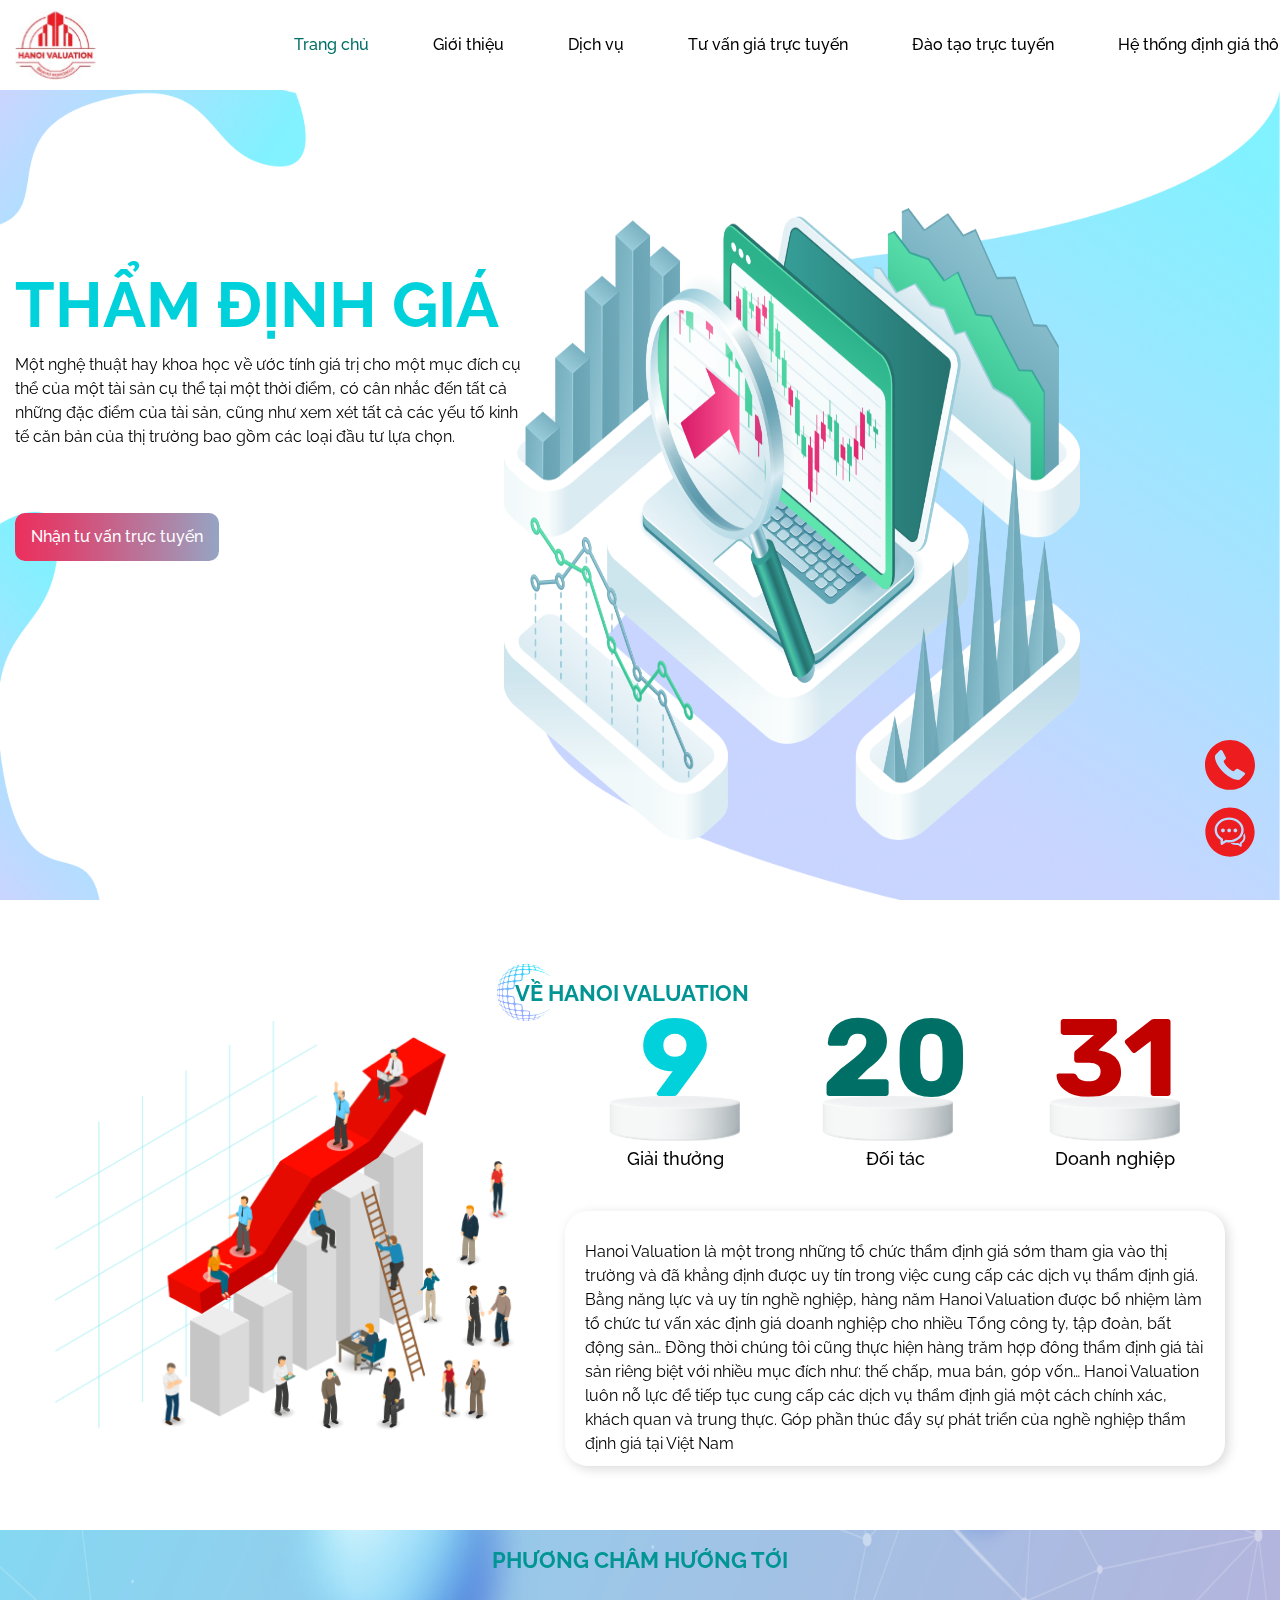
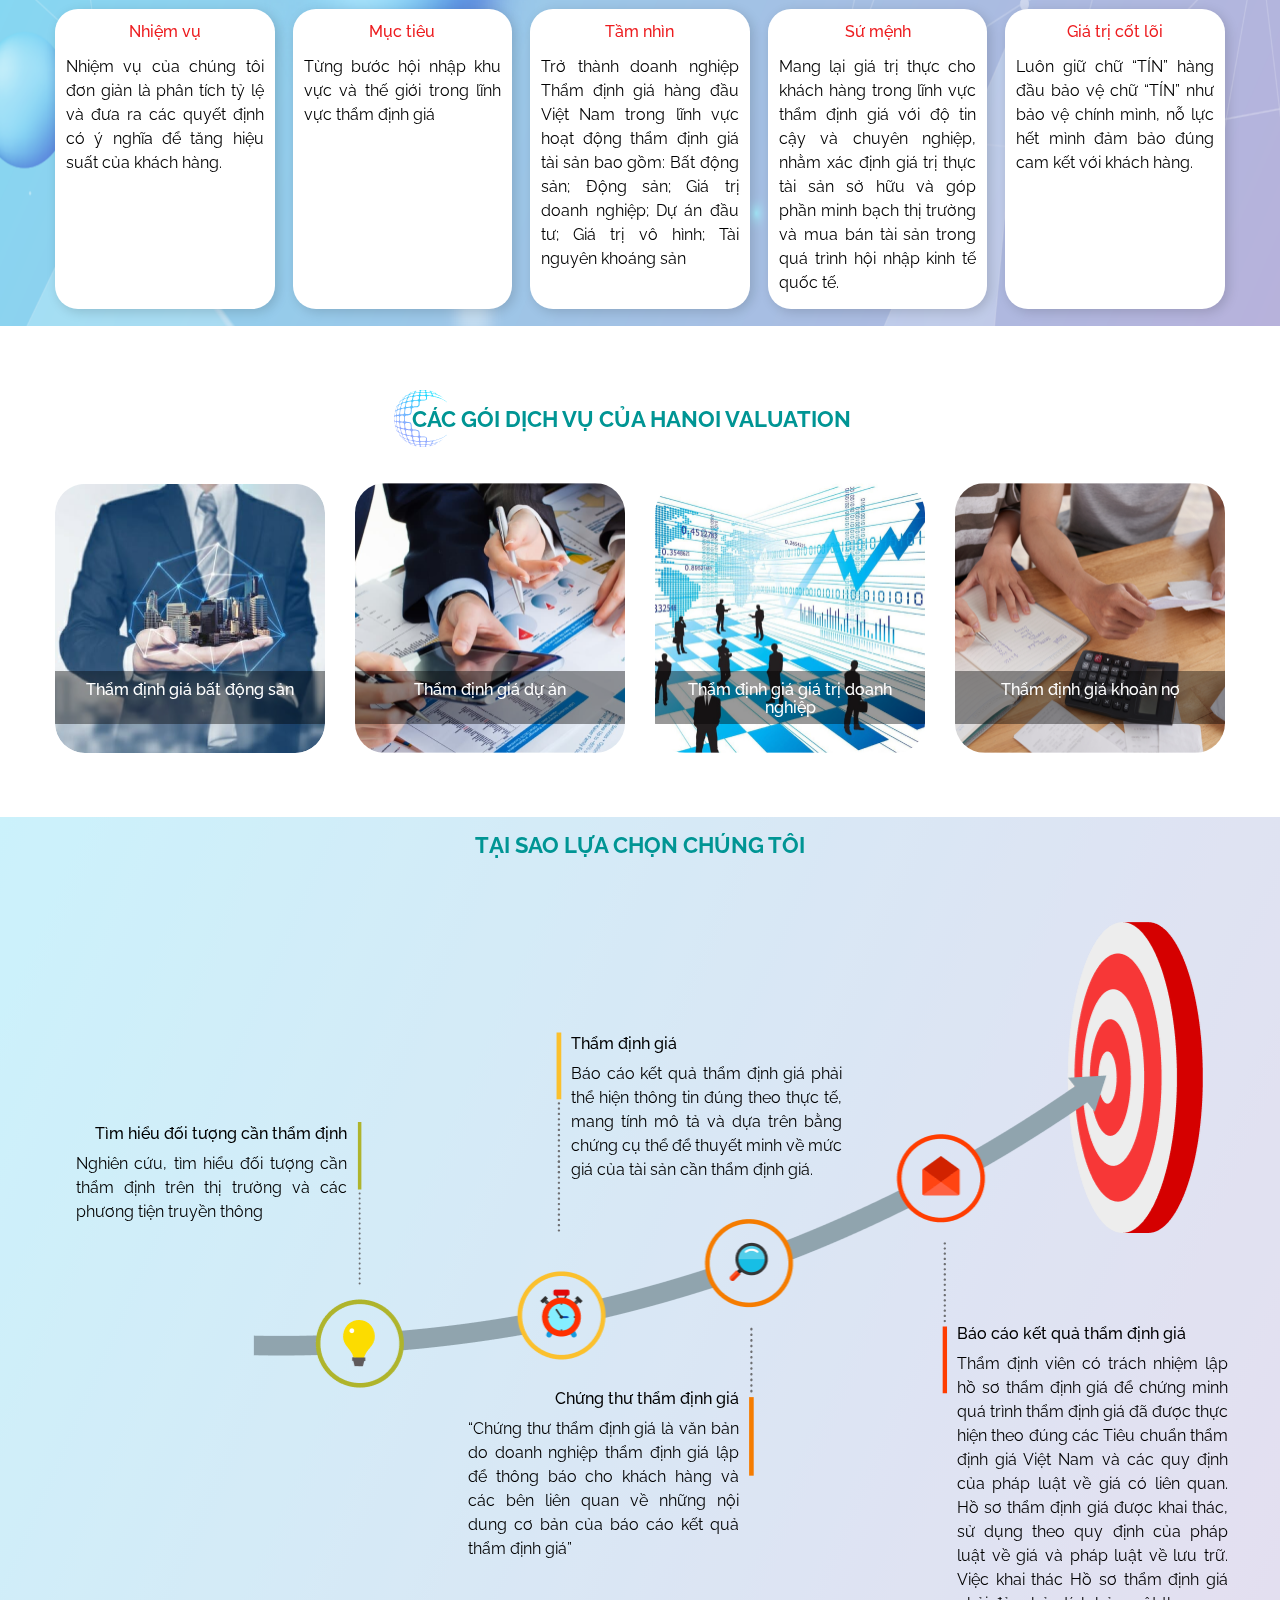
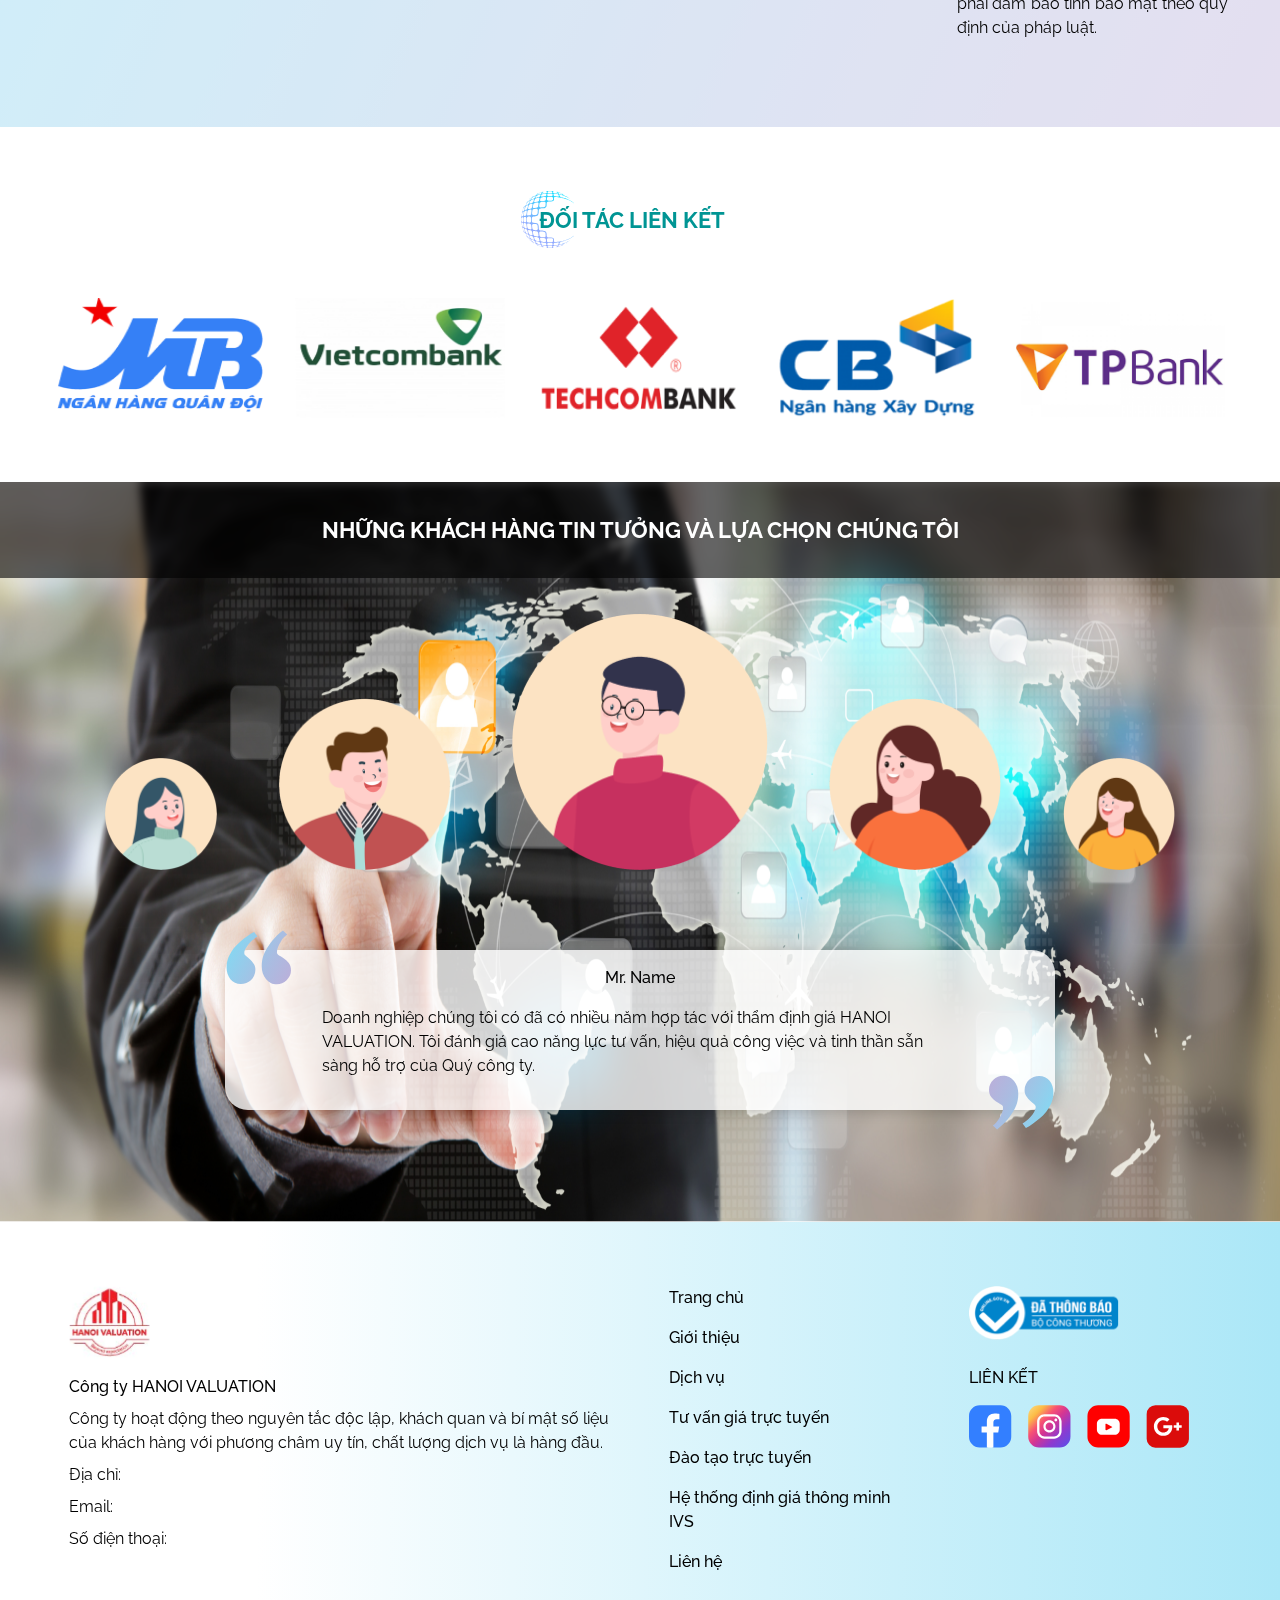
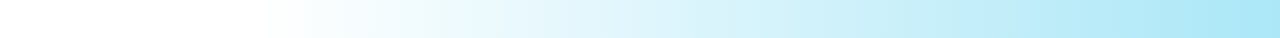
==== index.html @ b0e6c144 "web interface" ====
<!DOCTYPE html>
<html lang="en">
  <head>
    <meta charset="UTF-8" />
    <meta http-equiv="X-UA-Compatible" content="IE=edge" />
    <meta name="viewport" content="width=device-width, initial-scale=1.0" />
    <link
      rel="stylesheet"
      href="https://maxcdn.bootstrapcdn.com/bootstrap/4.5.2/css/bootstrap.min.css"
    />
    <script src="https://ajax.googleapis.com/ajax/libs/jquery/3.5.1/jquery.min.js"></script>
    <script src="https://cdnjs.cloudflare.com/ajax/libs/popper.js/1.16.0/umd/popper.min.js"></script>
    <script src="https://maxcdn.bootstrapcdn.com/bootstrap/4.5.2/js/bootstrap.min.js"></script>
    <title>Trang chủ</title>
    <link rel="stylesheet" href="/static/css/main.css" />
    <link rel="stylesheet" href="/static/css/responsive.css" />
  </head>
  <body>
    <header>
      <div
        class="
          container-box-v2
          custom-padding
          d-flex
          align-items-center
          justify-content-between
        "
      >
        <div class="logo-page">
          <img src="/static/images/home/logo.svg" alt="" />
        </div>
        <ul class="navigation d-flex align-items-center">
          <li class="active"><a href="./index.html">Trang chủ</a></li>
          <li>
            <a href="./introduce.html">Giới thiệu</a>
            <ul class="child">
              <li>
                <a href="./serviceDetails.html">Thẩm định giá bất động sản</a>
              </li>
              <li><a href="./serviceDetails.html">Thẩm định giá dự án</a></li>
              <li>
                <a href="./serviceDetails.html"
                  >Thẩm định giá giá trị doanh nghiệp</a
                >
              </li>
              <li>
                <a href="./serviceDetails.html">Thẩm định giá khoản nợ</a>
              </li>
            </ul>
          </li>
          <li><a href="./services.html">Dịch vụ</a></li>
          <li><a href="./index.html">Tư vấn giá trực tuyến</a></li>
          <li><a href="./index.html">Đào tạo trực tuyến</a></li>
          <li><a href="./index.html">Hệ thống định giá thông minh IVS</a></li>
          <li><a href="./contact.html">Liên hệ</a></li>
        </ul>
      </div>
    </header>
    <section class="banner-home">
      <div class="container-box-v2 custom-padding">
        <img
          src="/static/images/home/banner-home.png"
          alt=""
          class="background-banner"
        />
        <img
          src="/static/images/home/banner-image.png"
          alt=""
          class="banner-image"
        />
        <img src="/static/images/home/phone.svg" alt="" class="phone" />
        <img src="/static/images/home/message.svg" alt="" class="message" />
        <div class="content">
          <p class="banner-title">Thẩm định giá</p>
          <p class="short-description">
            Một nghệ thuật hay khoa học về ước tính giá trị cho một mục đích cụ
            thể của một tài sản cụ thể tại một thời điểm, có cân nhắc đến tất cả
            những đặc điểm của tài sản, cũng như xem xét tất cả các yếu tố kinh
            tế căn bản của thị trường bao gồm các loại đầu tư lựa chọn.
          </p>
          <a href="./index.html" class="btn-gradient">Nhận tư vấn trực tuyến</a>
        </div>
      </div>
    </section>
    <section class="introduce-home container-box">
      <div class="box-title-type-1">
        <img src="/static/images/home/title-image.svg" alt="" />
        <p class="title-type-1">về hanoi valuation</p>
      </div>
      <div class="container-fluid">
        <div class="row">
          <div class="left-side col-12 col-md-12 col-lg-5">
            <div class="image-box">
              <img src="/static/images/home/introduce.png" alt="" />
            </div>
          </div>
          <div class="content right-side col-12 col-md-12 col-lg-7">
            <div class="introduce-box container-fluid">
              <div class="row">
                <div
                  class="introduce d-flex flex-column align-items-center col-4"
                >
                  <div class="image-box">
                    <p class="number">9</p>
                    <img src="/static/images/home/chan.svg" alt="" />
                  </div>
                  <p class="introduce-title">Giải thưởng</p>
                </div>
                <div
                  class="introduce d-flex flex-column align-items-center col-4"
                >
                  <div class="image-box">
                    <p class="number">20</p>
                    <img src="/static/images/home/chan.svg" alt="" />
                  </div>
                  <p class="introduce-title">Đối tác</p>
                </div>
                <div
                  class="introduce d-flex flex-column align-items-center col-4"
                >
                  <div class="image-box">
                    <p class="number">31</p>
                    <img src="/static/images/home/chan.svg" alt="" />
                  </div>
                  <p class="introduce-title">Doanh nghiệp</p>
                </div>
              </div>
            </div>
            <div class="short-description-box">
              <p class="short-description">
                Hanoi Valuation là một trong những tổ chức thẩm định giá sớm
                tham gia vào thị trường và đã khẳng định được uy tín trong việc
                cung cấp các dịch vụ thẩm định giá. Bằng năng lực và uy tín nghề
                nghiệp, hàng năm Hanoi Valuation được bổ nhiệm làm tổ chức tư
                vấn xác định giá doanh nghiệp cho nhiều Tổng công ty, tập đoàn,
                bất động sản… Đồng thời chúng tôi cũng thực hiện hàng trăm hợp
                đông thẩm định giá tài sản riêng biệt với nhiều mục đích như:
                thế chấp, mua bán, góp vốn… Hanoi Valuation luôn nỗ lực để tiếp
                tục cung cấp các dịch vụ thẩm định giá một cách chính xác, khách
                quan và trung thực. Góp phần thúc đẩy sự phát triển của nghề
                nghiệp thẩm định giá tại Việt Nam
              </p>
            </div>
          </div>
        </div>
      </div>
    </section>
    <section class="operating-motto-home">
      <img src="/static/images/home/phuong-cham.png" alt="" />
      <div class="container-box">
        <p class="title-type-1">Phương châm hướng tới</p>
        <div class="operatings">
          <div class="operating">
            <div>
              <p class="operating-title">Nhiệm vụ</p>
              <p class="short-description">
                Nhiệm vụ của chúng tôi đơn giản là phân tích tỷ lệ và đưa ra các
                quyết định có ý nghĩa để tăng hiệu suất của khách hàng.
              </p>
            </div>
          </div>
          <div class="operating">
            <div>
              <p class="operating-title">Mục tiêu</p>
              <p class="short-description">
                Từng bước hội nhập khu vực và thế giới trong lĩnh vực thẩm định
                giá
              </p>
            </div>
          </div>
          <div class="operating">
            <div>
              <p class="operating-title">Tầm nhìn</p>
              <p class="short-description">
                Trở thành doanh nghiệp Thẩm định giá hàng đầu Việt Nam trong
                lĩnh vực hoạt động thẩm định giá tài sản bao gồm: Bất động sản;
                Động sản; Giá trị doanh nghiệp; Dự án đầu tư; Giá trị vô hình;
                Tài nguyên khoáng sản
              </p>
            </div>
          </div>
          <div class="operating">
            <div>
              <p class="operating-title">Sứ mệnh</p>
              <p class="short-description">
                Mang lại giá trị thực cho khách hàng trong lĩnh vực thẩm định
                giá với độ tin cậy và chuyên nghiệp, nhằm xác định giá trị thực
                tài sản sở hữu và góp phần minh bạch thị trường và mua bán tài
                sản trong quá trình hội nhập kinh tế quốc tế.
              </p>
            </div>
          </div>
          <div class="operating">
            <div>
              <p class="operating-title">Giá trị cốt lõi</p>
              <p class="short-description">
                Luôn giữ chữ “TÍN” hàng đầu bảo vệ chữ “TÍN” như bảo vệ chính
                mình, nỗ lực hết mình đảm bảo đúng cam kết với khách hàng.
              </p>
            </div>
          </div>
        </div>
      </div>
    </section>
    <section class="services-home container-box">
      <div class="box-title-type-1">
        <img src="/static/images/home/title-image.svg" alt="" />
        <p class="title-type-1">Các gói dịch vụ của hanoi valuation</p>
      </div>
      <div class="services container-fluid">
        <div class="row">
          <div class="service col-12 col-lg-3">
            <div class="image-box">
              <img src="/static/images/home/service-1.png" alt="" />
              <div class="content"><p>Thẩm định giá bất động sản</p></div>
            </div>
          </div>
          <div class="service col-12 col-lg-3">
            <div class="image-box">
              <img src="/static/images/home/service-2.png" alt="" />
              <div class="content"><p>Thẩm định giá dự án</p></div>
            </div>
          </div>
          <div class="service col-12 col-lg-3">
            <div class="image-box">
              <img src="/static/images/home/service-3.png" alt="" />
              <div class="content">
                <p>Thẩm định giá giá trị doanh nghiệp</p>
              </div>
            </div>
          </div>
          <div class="service col-12 col-lg-3">
            <div class="image-box">
              <img src="/static/images/home/service-4.png" alt="" />
              <div class="content"><p>Thẩm định giá khoản nợ</p></div>
            </div>
          </div>
        </div>
      </div>
    </section>
    <section class="why-choose-we">
      <div class="background"></div>
      <div class="container-box custom-padding">
        <p class="title-type-1">Tại sao lựa chọn chúng tôi</p>
        <div class="whys">
          <div class="why">
            <p class="why-title">Tìm hiểu đối tượng cần thẩm định</p>
            <p class="short-description">
              Nghiên cứu, tìm hiểu đối tượng cần thẩm định trên thị trường và
              các phương tiện truyền thông
            </p>
            <img src="/static/images/home/line-1.svg" alt="" />
          </div>
          <div class="why">
            <p class="why-title">Thẩm định giá</p>
            <p class="short-description">
              Báo cáo kết quả thẩm định giá phải thể hiện thông tin đúng theo
              thực tế, mang tính mô tả và dựa trên bằng chứng cụ thể để thuyết
              minh về mức giá của tài sản cần thẩm định giá.
            </p>
            <img src="/static/images/home/line-2.svg" alt="" />
          </div>
          <div class="why">
            <p class="why-title">Chứng thư thẩm định giá</p>
            <p class="short-description">
              “Chứng thư thẩm định giá là văn bản do doanh nghiệp thẩm định giá
              lập để thông báo cho khách hàng và các bên liên quan về những nội
              dung cơ bản của báo cáo kết quả thẩm định giá”
            </p>
            <img src="/static/images/home/line-3.svg" alt="" />
          </div>
          <div class="why">
            <p class="why-title">Báo cáo kết quả thẩm định giá</p>
            <p class="short-description">
              Thẩm định viên có trách nhiệm lập hồ sơ thẩm định giá để chứng
              minh quá trình thẩm định giá đã được thực hiện theo đúng các Tiêu
              chuẩn thẩm định giá Việt Nam và các quy định của pháp luật về giá
              có liên quan. Hồ sơ thẩm định giá được khai thác, sử dụng theo quy
              định của pháp luật về giá và pháp luật về lưu trữ. Việc khai thác
              Hồ sơ thẩm định giá phải đảm bảo tính bảo mật theo quy định của
              pháp luật.
            </p>
            <img src="/static/images/home/line-4.svg" alt="" />
          </div>
          <img src="/static/images/home/why.png" alt="" />
        </div>
      </div>
    </section>

    <section class="partners-home container-box">
      <div class="box-title-type-1">
        <img src="/static/images/home/title-image.svg" alt="" />
        <p class="title-type-1">Đối tác liên kết</p>
      </div>
      <div class="partners">
        <img src="/static/images/home/mbbank.png" alt="" class="partner" />
        <img src="/static/images/home/vietcombank.png" alt="" class="partner" />
        <img src="/static/images/home/techcombank.png" alt="" class="partner" />
        <img src="/static/images/home/cbbank.png" alt="" class="partner" />
        <img src="/static/images/home/tpbank.png" alt="" class="partner" />
      </div>
    </section>
    <section class="customers-home">
      <img src="/static/images/home/customers.png" alt="" />
      <div class="box-customers-title">
        <p class="title-type-1 customers-title">
          Những khách hàng tin tưởng và lựa chọn chúng tôi
        </p>
      </div>
      <div class="container-box custom-padding">
        <div class="customer-comments">
          <img src="/static/images/home/person-3.png" alt="" />
          <img src="/static/images/home/person-2.png" alt="" />
          <img src="/static/images/home/person-4.png" alt="" />
          <img src="/static/images/home/person-5.png" alt="" />
          <img src="/static/images/home/person-1.png" alt="" />
        </div>
        <div class="comments-box">
          <img src="/static/images/home/comma.svg" alt="" />
          <img src="/static/images/home/comma.svg" alt="" />
          <p class="customer-name">Mr. Name</p>
          <p class="short-description">
            Doanh nghiệp chúng tôi có đã có nhiều năm hợp tác với thẩm định giá
            HANOI VALUATION. Tôi đánh giá cao năng lực tư vấn, hiệu quả công
            việc và tinh thần sẵn sàng hỗ trợ của Quý công ty.
          </p>
        </div>
      </div>
    </section>
    <footer>
      <div class="container-box">
        <div class="container-fluid">
          <div class="row">
            <div class="company col-12 col-md-12 col-lg-6">
              <img
                src="/static/images/home/logo.svg"
                alt=""
                class="logo-page"
              />
              <p class="company-name">Công ty HANOI VALUATION</p>
              <p class="short-description">
                Công ty hoạt động theo nguyên tắc độc lập, khách quan và bí mật
                số liệu của khách hàng với phương châm uy tín, chất lượng dịch
                vụ là hàng đầu.
              </p>
              <p class="address">Địa chỉ:</p>
              <p class="email">Email:</p>
              <p class="phone">Số điện thoại:</p>
            </div>
            <ul class="categories col-12 col-md-12 col-lg-3">
              <li><a href="./index.html">Trang chủ</a></li>
              <li><a href="./introduce.html">Giới thiệu</a></li>
              <li><a href="./services.html">Dịch vụ</a></li>
              <li><a href="./index.html">Tư vấn giá trực tuyến</a></li>
              <li><a href="./index.html">Đào tạo trực tuyến</a></li>
              <li>
                <a href="./index.html">Hệ thống định giá thông minh IVS</a>
              </li>
              <li><a href="./contact.html">Liên hệ</a></li>
            </ul>
            <div class="links col-12 col-md-12 col-lg-3">
              <img src="/static/images/home/noti.png" alt="" class="noti" />
              <p>Liên kết</p>
              <div class="link">
                <img src="/static/images/home/facebook.svg" alt="" />
                <img src="/static/images/home/instagram.svg" alt="" />
                <img src="/static/images/home/youtobe.svg" alt="" />
                <img src="/static/images/home/google.svg" alt="" />
              </div>
            </div>
          </div>
        </div>
      </div>
    </footer>
  </body>
</html>
---- static/css/main.css ----
@import url("https://fonts.googleapis.com/css2?family=Raleway:ital,wght@0,400;0,500;0,600;0,700;1,400;1,500;1,600;1,700&display=swap");
@import url("https://fonts.googleapis.com/css2?family=Rubik:wght@700&display=swap");
* {
  margin: 0;
  padding: 0;
  box-sizing: border-box;
}

body {
  overflow-x: hidden !important;
  font-family: "Raleway" !important;
}

*::-webkit-scrollbar {
  /* WebKit */
  -webkit-box-shadow: inset 0 0 6px rgba(0, 0, 0, 0.3);
  width: 5px;
  height: 100%;
}

*::-webkit-scrollbar-thumb {
  background: #00d1db;
  border-radius: 3px;
  -webkit-border-radius: 3px;
  -moz-border-radius: 3px;
  -ms-border-radius: 3px;
  -o-border-radius: 3px;
}

p,
a,
span {
  font-size: 16px;
  line-height: 24px;
  font-weight: 400;
  color: #000;
  text-decoration: none;
  margin-bottom: 0px !important;
}

ul,
li {
  margin-bottom: 0px !important;
}

.container-box {
  width: 1200px;
  margin: 0 auto;
  height: 100%;
}

.container-box-v2 {
  width: 1500px;
  margin: 0 auto;
  height: 100%;
}

.container-box-v3 {
  width: 1700px;
  margin: 0 auto;
  height: 100%;
}

.custom-padding {
  padding: 0px 15px;
}

.title-type-1 {
  color: #009594;
  text-transform: uppercase;
  font-weight: 700;
  font-size: 22px;
  line-height: 26px;
  text-align: center;
}

.banner-title {
  text-transform: uppercase;
  color: #00d1db;
  font-weight: 700;
  font-size: 64px;
}

.short-description {
  overflow: hidden;
}

.box-title-type-1 {
  position: relative;
  display: flex;
  align-items: center;
  justify-content: center;
  width: 100%;
}
.box-title-type-1 img {
  width: 53px;
  height: 57px;
}
.box-title-type-1 .title-type-1 {
  position: relative;
  left: -35px;
}

.box-title-type-1.left {
  justify-content: flex-start;
}

.image-box img {
  width: 100%;
  height: 100%;
}

.btn-gradient {
  display: inline-block;
  background: linear-gradient(89.83deg, #ec2f5d 0.15%, #da4772 24.53%, #ad85a8 76.13%, #6adff6 144.25%);
  border-radius: 10px;
  padding: 12px 16px;
  cursor: pointer;
  color: #fff;
  font-weight: 500;
  border: none;
  outline: none;
  text-decoration: none;
}

.btn-gradient:hover {
  color: #fff;
  text-decoration: none;
}

.left-side {
  padding-right: 25px;
}

.right-side {
  padding-left: 25px;
}

.bread-crumb {
  margin-top: 126px;
  margin-bottom: 36px;
}
.bread-crumb span {
  font-weight: 500;
}
.bread-crumb img {
  margin: 0px 11px;
}
.bread-crumb a {
  color: rgba(0, 0, 0, 0.8);
}
.bread-crumb a:hover {
  color: rgba(0, 0, 0, 0.8);
}

.descriptions {
  display: flex;
  flex-direction: column;
  align-items: center;
}
.descriptions p,
.descriptions pre,
.descriptions h1,
.descriptions h2,
.descriptions h3,
.descriptions h4,
.descriptions h5,
.descriptions h6,
.descriptions strong {
  width: 100%;
  text-align: justify;
  line-height: 24px;
}
.descriptions li {
  display: inline-block;
  width: 100%;
}
.descriptions img {
  width: 800px;
  margin: 10px 0px;
}

header {
  position: fixed;
  top: 0;
  left: 0;
  width: 100%;
  height: 90px;
  background: #fff;
  z-index: 1000;
}
header .logo-page img {
  width: 82px;
  height: 73px;
}
header .navigation {
  height: 100%;
}
header .navigation > li {
  position: relative;
  margin-left: 64px;
  list-style: none;
  height: 100%;
  display: flex;
  align-items: center;
  justify-content: center;
}
header .navigation > li > a {
  text-decoration: none;
  font-weight: 500;
}
header .navigation > li > a:hover {
  color: #007066;
}
header .navigation > li:nth-child(1) {
  margin-left: 0px;
}
header .navigation > li .child {
  position: absolute;
  left: 0;
  bottom: -300px;
  width: 306px;
  background: #fff;
  opacity: 0;
  visibility: hidden;
  transition: 0.3s all ease;
}
header .navigation > li .child li {
  list-style: none;
  border-top: 1px solid #00d1db;
  padding: 15px 30px;
}
header .navigation > li .child li a {
  text-decoration: none;
  font-weight: 500;
}
header .navigation > li .child li a:hover {
  color: #007066;
}
header .navigation > li:hover .child {
  bottom: -230px;
  opacity: 1;
  visibility: visible;
}
header .navigation > li.active a {
  color: #007066;
}

.banner-home {
  position: relative;
  margin-top: 90px;
  width: 100%;
  height: calc(100vh - 90px);
}
.banner-home .background-banner {
  position: absolute;
  top: 0;
  left: 0;
  width: 100%;
  height: 100%;
}
.banner-home .banner-image {
  position: absolute;
  top: 30px;
  right: 200px;
  width: 45%;
  height: 80vh;
}
.banner-home .phone,
.banner-home .message {
  width: 50px;
  height: 50px;
  position: absolute;
  right: 25px;
}
.banner-home .phone {
  bottom: 110px;
}
.banner-home .message {
  bottom: 43px;
}
.banner-home .content {
  position: relative;
  width: 35%;
  top: 25%;
}
.banner-home .content .short-description {
  margin-top: 36px;
}
.banner-home .content .btn-gradient {
  margin-top: 64px;
}

.introduce-home {
  margin-top: 64px;
}
.introduce-home .left-side .image-box {
  height: 410px;
}
.introduce-home .right-side .introduce-box .introduce .image-box .number {
  text-align: center;
  font-weight: 700;
  text-transform: uppercase;
  font-size: 110px;
  line-height: 75px;
  font-family: "Rubik";
  color: #00d1db;
}
.introduce-home .right-side .introduce-box .introduce .image-box img {
  width: 132px;
  height: 45px;
}
.introduce-home .right-side .introduce-box .introduce .introduce-title {
  font-size: 18px;
  margin-top: 6px;
  text-align: center;
  font-weight: 500;
}
.introduce-home .right-side .introduce-box .introduce:nth-child(2) .image-box .number {
  color: #007066;
}
.introduce-home .right-side .introduce-box .introduce:nth-child(3) .image-box .number {
  color: #c10000;
}
.introduce-home .right-side .short-description-box {
  padding: 29px 20px 10px;
  margin-top: 40px;
  background: #ffffff;
  box-shadow: 3px 3px 12px rgba(0, 0, 0, 0.15);
  border-radius: 23px;
}
.introduce-home .right-side .short-description-box .short-description {
  height: 216px;
}

.operating-motto-home {
  position: relative;
  margin-top: 64px;
  padding: 17px 0px;
}
.operating-motto-home > img {
  position: absolute;
  top: 0;
  left: 0;
  width: 100%;
  height: 100%;
  z-index: -1;
}
.operating-motto-home .operatings {
  margin-top: 36px;
  display: flex;
  align-items: flex-start;
  padding: 0px 6px;
  flex-wrap: wrap;
}
.operating-motto-home .operatings .operating {
  width: 20%;
  padding: 0px 9px;
}
.operating-motto-home .operatings .operating > div {
  height: 300px;
  padding: 11px 11px 18px;
  background: #ffffff;
  box-shadow: 3px 3px 12px rgba(0, 0, 0, 0.15);
  border-radius: 23px;
}
.operating-motto-home .operatings .operating > div .operating-title {
  text-align: center;
  color: #ed1c1f;
  font-weight: 500;
}
.operating-motto-home .operatings .operating > div .short-description {
  margin-top: 11px;
  text-align: justify;
  height: 240px;
}

.services {
  margin-top: 36px;
}
.services .image-box {
  position: relative;
  border-radius: 30px;
  overflow: hidden;
  height: 270px;
}
.services .image-box .content {
  position: absolute;
  bottom: 29px;
  left: 0;
  width: 100%;
  padding: 10px 15px 10px;
  background: rgba(0, 0, 0, 0.4);
  height: 53px;
}
.services .image-box .content p,
.services .image-box .content a {
  color: #fff;
  text-align: center;
  line-height: 18px;
  font-weight: 500;
  text-decoration: none;
}
.services .image-box img {
  position: absolute;
  top: 0;
  left: 0;
  z-index: -1;
}

.services-home {
  margin-top: 64px;
}

.why-choose-we {
  position: relative;
  margin-top: 64px;
  padding: 15px 0px;
  height: 910px;
}
.why-choose-we .background {
  position: absolute;
  top: 0;
  left: 0;
  width: 100%;
  height: 100%;
  background: linear-gradient(293.57deg, #bcaed9 -0.56%, #aabce1 34.16%, #7ddef6 100.74%);
  opacity: 0.4;
  backdrop-filter: blur(4px);
  z-index: -1;
}
.why-choose-we .container-box {
  position: relative;
}
.why-choose-we .container-box .whys {
  position: absolute;
  margin-top: 64px;
  right: 37px;
}
.why-choose-we .container-box .whys > img {
  width: 950px;
}
.why-choose-we .container-box .whys .why {
  position: absolute;
  width: 271px;
}
.why-choose-we .container-box .whys .why .why-title {
  font-weight: 500;
}
.why-choose-we .container-box .whys .why .short-description {
  margin-top: 6px;
  text-align: justify;
}
.why-choose-we .container-box .whys .why img {
  position: absolute;
  width: 5.5px;
}
.why-choose-we .container-box .whys .why:nth-child(1) {
  top: 200px;
  left: -177px;
}
.why-choose-we .container-box .whys .why:nth-child(1) .why-title {
  text-align: right;
}
.why-choose-we .container-box .whys .why:nth-child(1) .short-description {
  height: 145px;
}
.why-choose-we .container-box .whys .why:nth-child(1) img {
  top: 0;
  right: -15px;
}
.why-choose-we .container-box .whys .why:nth-child(2) {
  top: 110px;
  left: 318px;
}
.why-choose-we .container-box .whys .why:nth-child(2) .short-description {
  height: 145px;
}
.why-choose-we .container-box .whys .why:nth-child(2) img {
  top: 0;
  left: -15px;
}
.why-choose-we .container-box .whys .why:nth-child(3) {
  top: 465px;
  left: 215px;
}
.why-choose-we .container-box .whys .why:nth-child(3) .why-title {
  text-align: right;
}
.why-choose-we .container-box .whys .why:nth-child(3) .short-description {
  height: 154px;
}
.why-choose-we .container-box .whys .why:nth-child(3) img {
  top: -60px;
  right: -15px;
}
.why-choose-we .container-box .whys .why:nth-child(4) {
  top: 400px;
  right: -25px;
}
.why-choose-we .container-box .whys .why:nth-child(4) .short-description {
  height: 324px;
}
.why-choose-we .container-box .whys .why:nth-child(4) img {
  top: -80px;
  left: -15px;
}

.partners-home {
  margin-top: 64px;
}
.partners-home .partners {
  display: flex;
  align-items: center;
  margin-top: 50px;
}
.partners-home .partners .partner {
  width: 20%;
  padding: 0px 15px;
  height: 120px;
}

.customers-home {
  position: relative;
  margin-top: 64px;
  height: 740px;
}
.customers-home > img {
  position: absolute;
  top: 0;
  left: 0;
  width: 100%;
  height: 100%;
  z-index: -1;
}
.customers-home .box-customers-title {
  background: rgba(0, 0, 0, 0.6);
  backdrop-filter: blur(4px);
  padding: 35px 0px;
}
.customers-home .box-customers-title .title-type-1.customers-title {
  color: #fff;
}
.customers-home .customer-comments {
  position: relative;
  margin-top: 36px;
  width: 100%;
  height: 256px;
}
.customers-home .customer-comments img {
  position: absolute;
  bottom: 0;
}
.customers-home .customer-comments img:nth-child(1), .customers-home .customer-comments img:nth-child(4) {
  width: 112px;
  height: 112px;
}
.customers-home .customer-comments img:nth-child(1) {
  left: 50px;
}
.customers-home .customer-comments img:nth-child(4) {
  right: 50px;
}
.customers-home .customer-comments img:nth-child(2), .customers-home .customer-comments img:nth-child(3) {
  width: 172px;
  height: 172px;
}
.customers-home .customer-comments img:nth-child(2) {
  left: 224px;
}
.customers-home .customer-comments img:nth-child(3) {
  right: 224px;
}
.customers-home .customer-comments img:nth-child(5) {
  width: 256px;
  height: 256px;
  left: 50%;
  transform: translate(-50%);
}
.customers-home .comments-box {
  position: relative;
  width: 830px;
  margin: 0 auto;
  margin-top: 80px;
  background: rgba(255, 255, 255, 0.8);
  box-shadow: 3px 3px 12px rgba(0, 0, 0, 0.15);
  border-radius: 23px;
  padding: 16px 97px 32px;
}
.customers-home .comments-box img {
  position: absolute;
  width: 68px;
  height: 55px;
}
.customers-home .comments-box img:nth-child(1) {
  top: -20px;
  left: 0;
}
.customers-home .comments-box img:nth-child(2) {
  bottom: -20px;
  right: 0;
  transform: rotateZ(180deg);
}
.customers-home .comments-box .customer-name {
  font-weight: 500;
  text-align: center;
}
.customers-home .comments-box .short-description {
  margin-top: 16px;
  height: 72px;
}

footer {
  padding: 64px 54px;
  background: linear-gradient(90deg, #fff 20%, #abe7f7);
}
footer .company {
  padding-right: 30px;
}
footer .company .logo-page {
  width: 82px;
  height: 73px;
}
footer .company .company-name {
  margin-top: 16px;
  font-weight: 500;
}
footer .company .short-description {
  height: 48px;
}
footer .company .short-description,
footer .company .address,
footer .company .email,
footer .company .phone {
  margin-top: 8px;
}
footer .categories li {
  padding-right: 30px;
  list-style: none;
  margin-top: 16px;
}
footer .categories li a {
  font-weight: 500;
  color: #000;
  text-decoration: none;
}
footer .categories li a:hover {
  text-decoration: none;
  color: #000;
}
footer .categories li:first-child {
  margin-top: 0px;
}
footer .links .noti {
  width: 150px;
  height: 55px;
}
footer .links p {
  margin-top: 25px;
  font-weight: 500;
  text-transform: uppercase;
}
footer .links .link {
  margin-top: 15px;
  display: flex;
  align-items: center;
  justify-content: flex-start;
}
footer .links .link img {
  width: 43px;
  height: 43px;
  margin-right: 16px;
}

.introduce-page .introduce-part-one,
.introduce-page .introduce-part-two,
.introduce-page .introduce-part-three {
  margin-bottom: 64px;
}
.introduce-page .introduce-part-one {
  position: relative;
}
.introduce-page .introduce-part-one .main-introduce {
  position: relative;
  margin-top: 75px;
  height: 590px;
}
.introduce-page .introduce-part-one .main-introduce .step {
  position: absolute;
  width: 163px;
}
.introduce-page .introduce-part-one .main-introduce .step .step-title {
  width: 100%;
  height: 32px;
  line-height: 32px;
  color: #fff;
  text-align: center;
  font-weight: 500;
  border-radius: 8px;
  background: linear-gradient(180deg, #9f35b3 -15.29%, #9536b3 37.61%, #7d37b4 116.66%);
}
.introduce-page .introduce-part-one .main-introduce .step .short-description {
  margin-top: 10px;
  text-align: justify;
}
.introduce-page .introduce-part-one .main-introduce .step:nth-child(1) {
  top: -30px;
  left: 110px;
}
.introduce-page .introduce-part-one .main-introduce .step:nth-child(2) {
  top: -30px;
  left: 380px;
}
.introduce-page .introduce-part-one .main-introduce .step:nth-child(2) .step-title {
  background: linear-gradient(180deg, #7235bd -16.55%, #5f2c9e 113.15%);
}
.introduce-page .introduce-part-one .main-introduce .step:nth-child(3) {
  top: -30px;
  left: 650px;
}
.introduce-page .introduce-part-one .main-introduce .step:nth-child(3) .step-title {
  background: linear-gradient(180deg, #4335bd -9.49%, #382c9e 103.56%);
}
.introduce-page .introduce-part-one .main-introduce .step:nth-child(4) {
  top: -30px;
  left: 900px;
}
.introduce-page .introduce-part-one .main-introduce .step:nth-child(4) .step-title {
  background: linear-gradient(180deg, #178eff -13.02%, #1272cc 62.47%);
}
.introduce-page .introduce-part-one .main-introduce .step:nth-child(5) {
  top: 162px;
  left: 598px;
}
.introduce-page .introduce-part-one .main-introduce .step:nth-child(5) .step-title {
  background: linear-gradient(180deg, #2baca4 -9.49%, #0c7a80 119.68%);
}
.introduce-page .introduce-part-one .main-introduce .step:nth-child(6) {
  top: 171px;
  left: 303px;
}
.introduce-page .introduce-part-one .main-introduce .step:nth-child(6) .step-title {
  background: linear-gradient(180deg, #17e85e -2.42%, #17be5e 100.04%);
}
.introduce-page .introduce-part-one .main-introduce .step:nth-child(7) {
  top: 200px;
  left: 60px;
}
.introduce-page .introduce-part-one .main-introduce .step:nth-child(7) .step-title {
  background: linear-gradient(180deg, #fcc214 -19.84%, #fca714 88.15%);
}
.introduce-page .introduce-part-one .main-introduce .step:nth-child(8) {
  bottom: 170px;
  right: 325px;
}
.introduce-page .introduce-part-one .main-introduce .step:nth-child(8) .step-title {
  background: linear-gradient(180deg, #f48322 -9.49%, #f44f22 131.93%);
}
.introduce-page .introduce-part-one .main-introduce .step:nth-child(9) {
  bottom: 146px;
  right: 35px;
}
.introduce-page .introduce-part-one .main-introduce .step:nth-child(9) .step-title {
  background: linear-gradient(180deg, #f42461 -31.85%, #ad1a45 152.98%);
}
.introduce-page .introduce-part-one .main-introduce > img {
  position: absolute;
  top: 0;
  left: 0;
  width: 100%;
  height: 100%;
  z-index: -1;
}
.introduce-page .introduce-part-two .main-introduce {
  position: relative;
  margin-top: 16px;
  height: 1080px;
}
.introduce-page .introduce-part-two .main-introduce .operations {
  position: absolute;
  top: 0;
  left: 0;
  width: 100%;
  height: 100%;
}
.introduce-page .introduce-part-two .main-introduce .operations .operation {
  position: absolute;
  padding: 11px 12px 18px;
  background: #ffffff;
  box-shadow: 3px 3px 12px rgba(0, 0, 0, 0.15);
  border-radius: 23px;
  width: 217px;
}
.introduce-page .introduce-part-two .main-introduce .operations .operation .operation-title {
  color: #009594;
  font-weight: 500;
  text-align: center;
}
.introduce-page .introduce-part-two .main-introduce .operations .operation .short-description {
  margin-top: 11px;
  height: 233px;
  text-align: justify;
}
.introduce-page .introduce-part-two .main-introduce .operations .operation:nth-child(1) {
  top: 30px;
  left: 350px;
}
.introduce-page .introduce-part-two .main-introduce .operations .operation:nth-child(2) {
  top: 30px;
  right: 350px;
}
.introduce-page .introduce-part-two .main-introduce .operations .operation:nth-child(3) {
  bottom: 200px;
  left: 280px;
}
.introduce-page .introduce-part-two .main-introduce .operations .operation:nth-child(4) {
  bottom: -50px;
  left: 650px;
}
.introduce-page .introduce-part-two .main-introduce .operations .operation:nth-child(5) {
  bottom: 200px;
  right: 280px;
}
.introduce-page .introduce-part-two .main-introduce .background {
  position: absolute;
  top: 0;
  left: 0;
  width: 100%;
  height: 100%;
  z-index: -1;
}
.introduce-page .introduce-part-two .main-introduce .introduce-image {
  width: 618px;
  height: 544px;
  position: absolute;
  top: 50%;
  left: 50%;
  transform: translate(-50%, -50%);
}
.introduce-page .introduce-part-three .diagram-company {
  margin-top: 36px;
  width: 60%;
  position: relative;
  left: 50%;
  transform: translateX(-50%);
}

.services-page {
  margin-bottom: 64px;
}

.contact-page img {
  width: 100%;
  height: 370px;
}
.contact-page form {
  width: 866px;
  margin: 0 auto;
  margin-top: 16px;
  margin-bottom: 64px;
  padding: 23px 51px 42px;
  display: flex;
  justify-content: space-between;
  flex-wrap: wrap;
}
.contact-page form .title-type-1 {
  width: 100%;
  margin-bottom: 36px !important;
}
.contact-page form input {
  width: 49%;
  margin-bottom: 16px;
  box-shadow: 0px 4px 4px rgba(255, 255, 255, 0.5);
  border: 1px solid gray;
  border-radius: 4px;
  padding: 14px 18px 14px 14px;
  outline: none;
}
.contact-page form textarea {
  width: 100%;
  padding: 14px 18px 14px 14px;
  height: 205px;
  outline: none;
  margin-bottom: 16px;
}
.contact-page form button {
  width: 195px;
  margin: 0 auto;
}

.service-details-page {
  margin-bottom: 64px;
}
.service-details-page .related-services {
  margin-top: 64px;
}
.service-details-page .related-services .services {
  margin-top: 41px;
}

/*# sourceMappingURL=main.css.map */
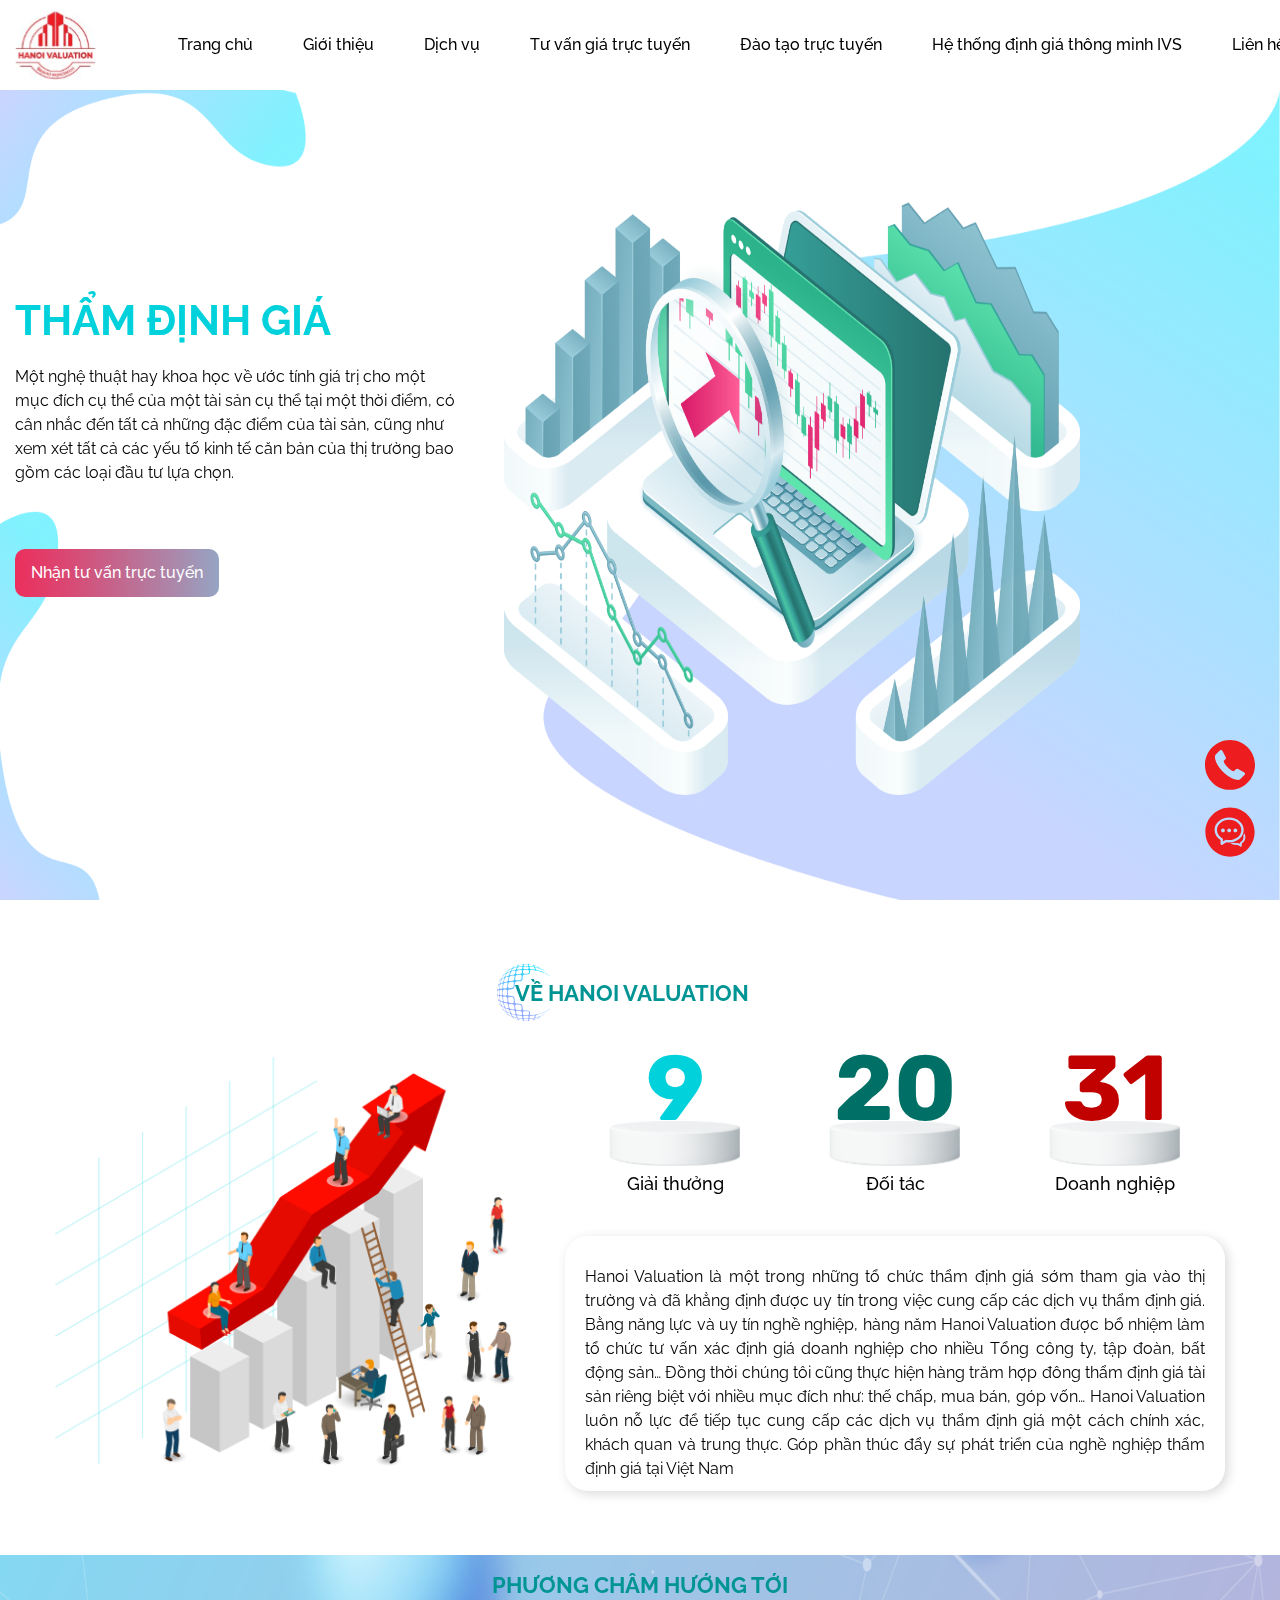
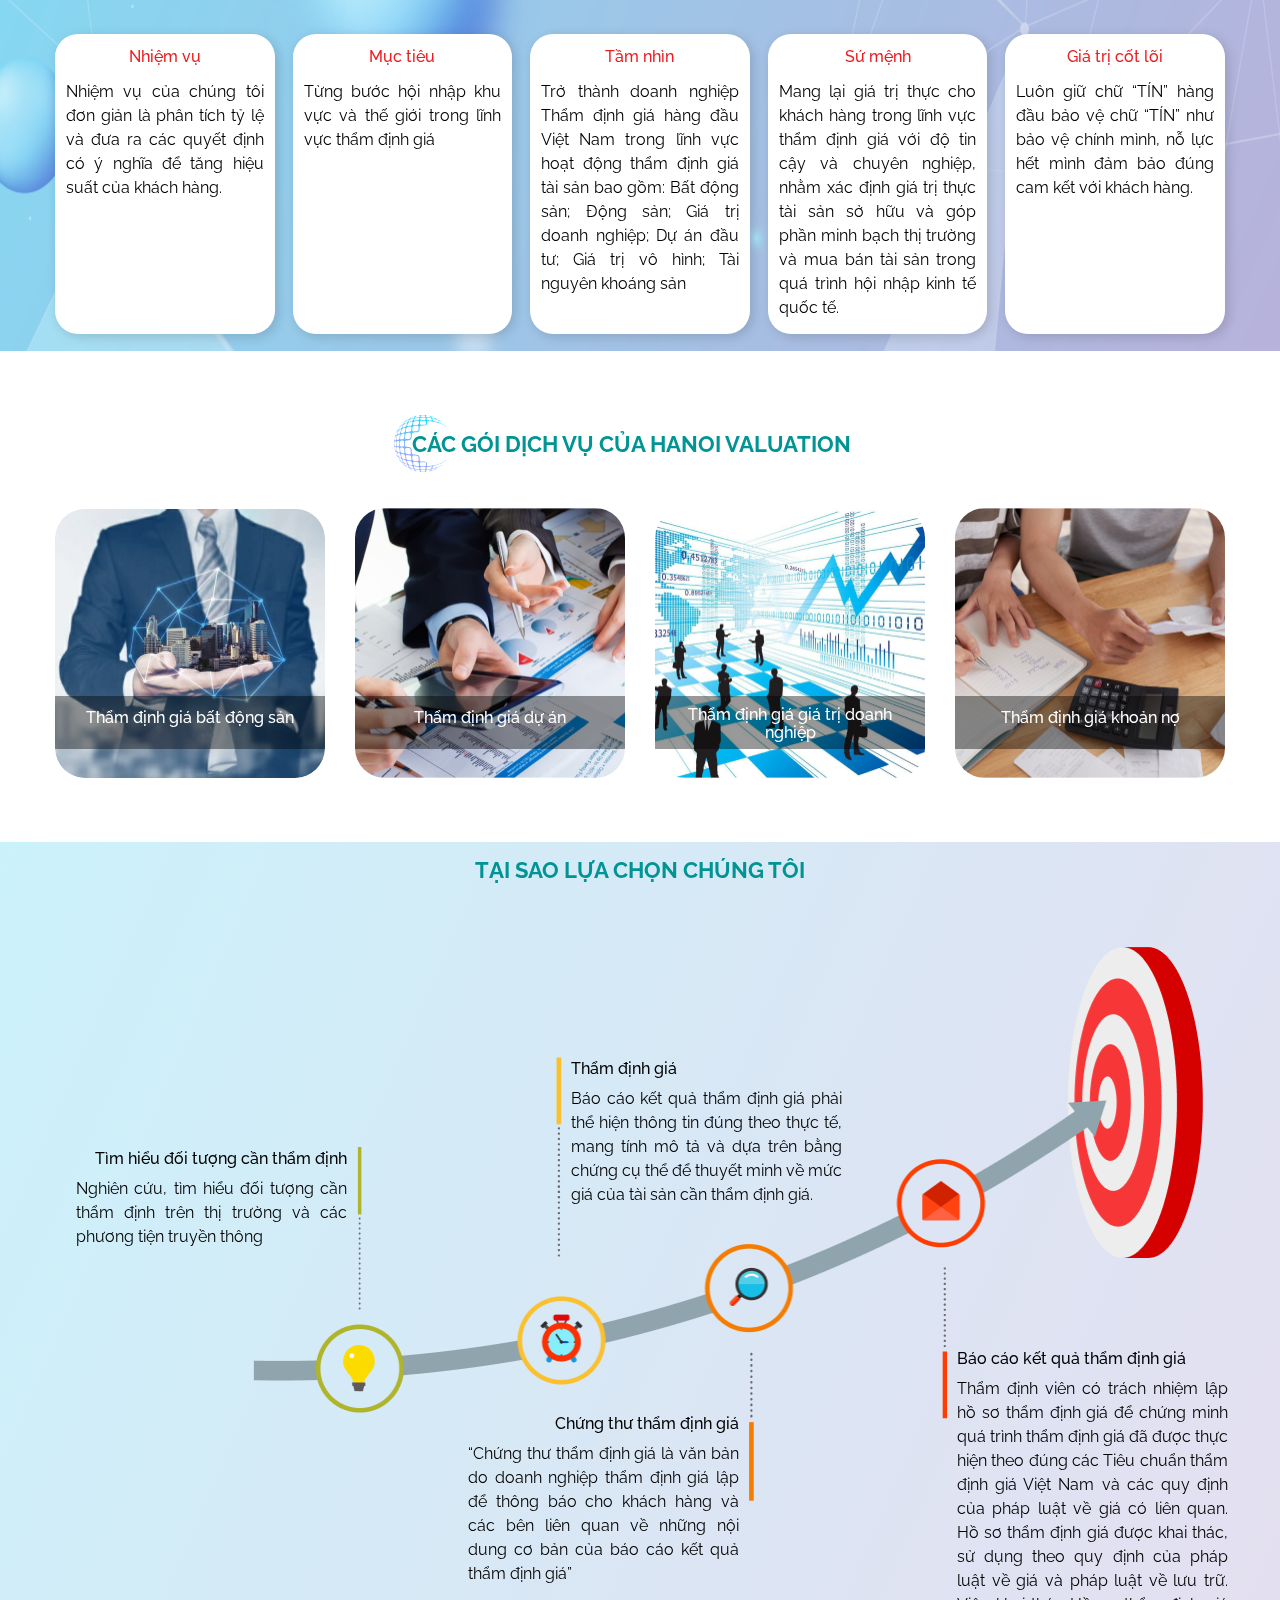
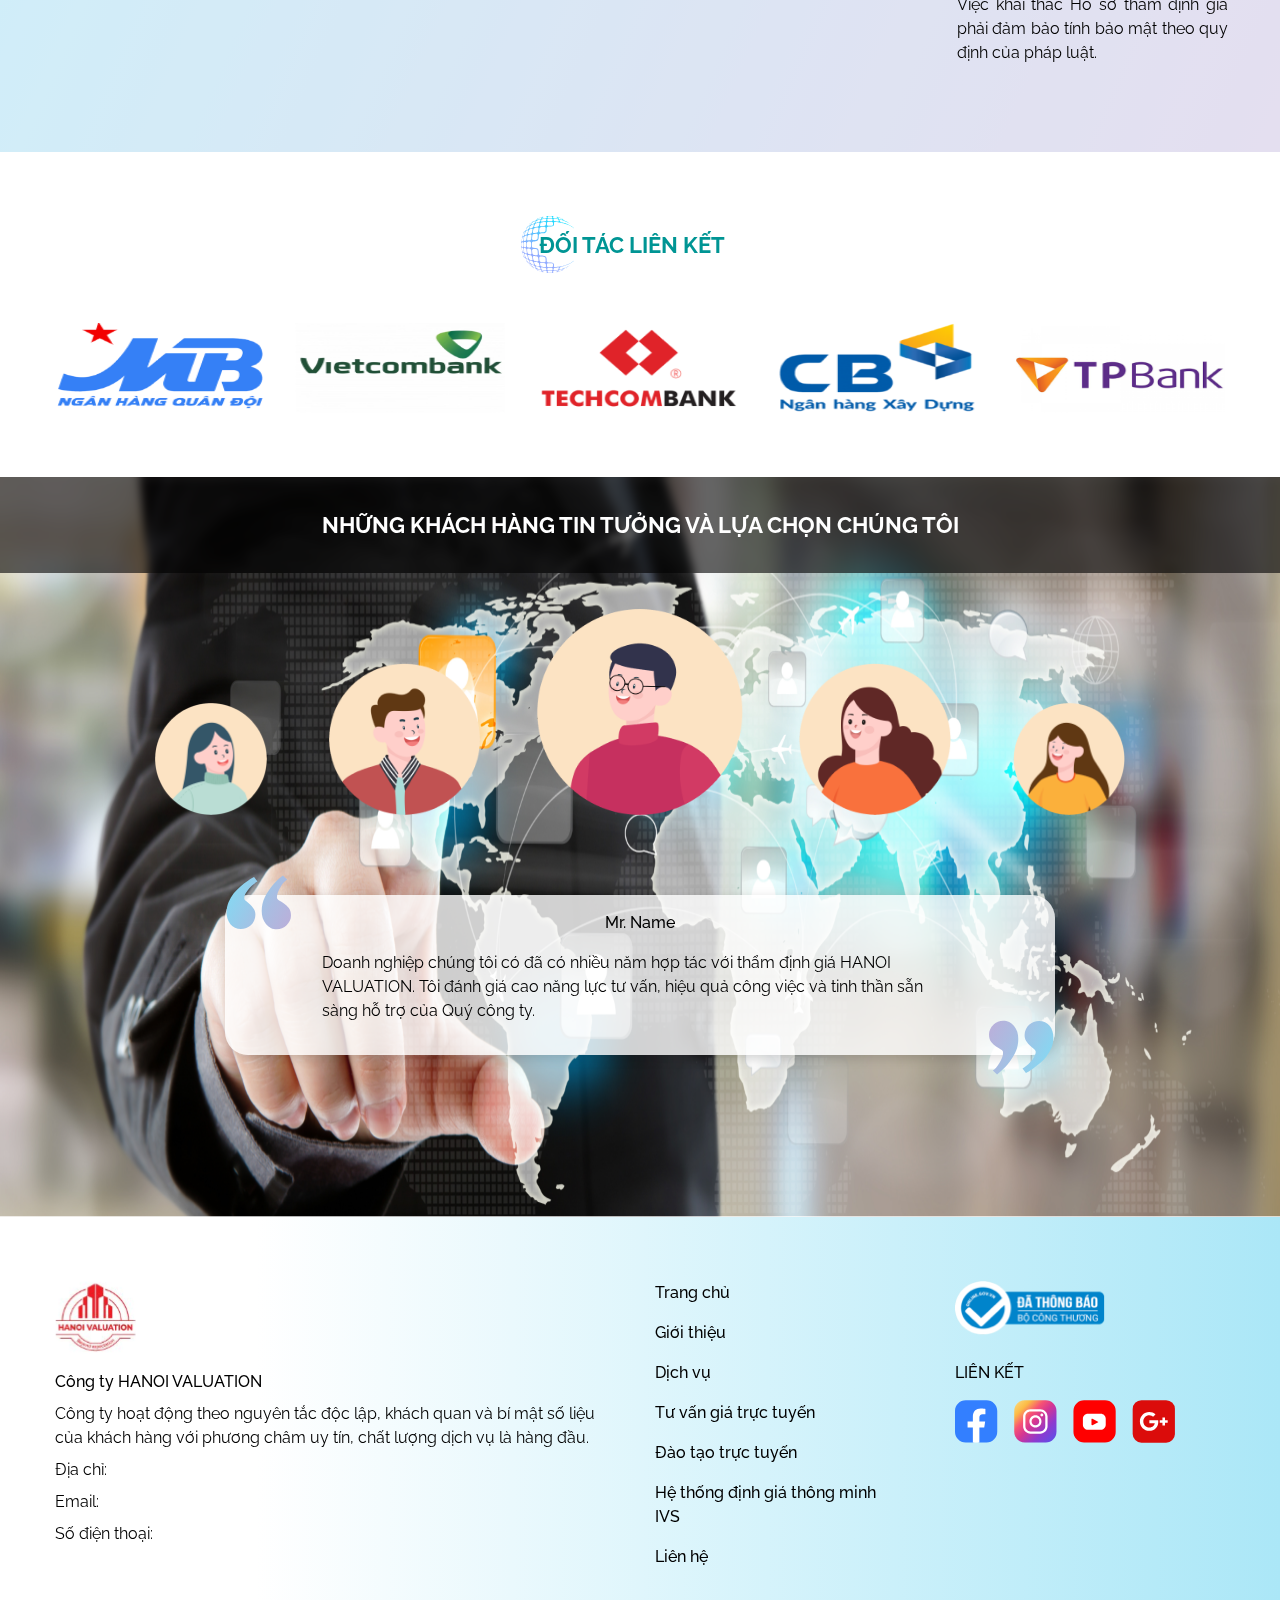
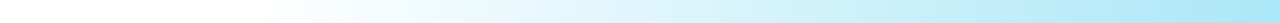
==== commit e2b30953: "add responsive" ====
--- a/index.html
+++ b/index.html
@@ -30,30 +30,95 @@
           <img src="/static/images/home/logo.svg" alt="" />
         </div>
         <ul class="navigation d-flex align-items-center">
-          <li class="active"><a href="./index.html">Trang chủ</a></li>
-          <li>
-            <a href="./introduce.html">Giới thiệu</a>
+          <li class="active">
+            <div>
+              <img src="/static/images/home/nav/home-icon.svg" alt="" /><a
+                href="./index.html"
+                >Trang chủ</a
+              >
+            </div>
+          </li>
+          <li>
+            <div>
+              <img src="/static/images/home/nav/introduce-icon.svg" alt="" />
+              <a href="./introduce.html">Giới thiệu</a>
+            </div>
+          </li>
+          <li>
+            <div>
+              <img src="/static/images/home/nav/services.svg" alt="" />
+              <a href="./services.html">Dịch vụ</a>
+            </div>
+            <img
+              class="to-bottom"
+              src="/static/images/home/nav/to-bottom.svg"
+              alt=""
+            />
             <ul class="child">
               <li>
-                <a href="./serviceDetails.html">Thẩm định giá bất động sản</a>
-              </li>
-              <li><a href="./serviceDetails.html">Thẩm định giá dự án</a></li>
-              <li>
-                <a href="./serviceDetails.html"
-                  >Thẩm định giá giá trị doanh nghiệp</a
-                >
+                <div>
+                  <img src="/static/images/home/nav/child.svg" alt="" />
+                  <a href="./serviceDetails.html">Thẩm định giá bất động sản</a>
+                </div>
               </li>
               <li>
-                <a href="./serviceDetails.html">Thẩm định giá khoản nợ</a>
+                <div>
+                  <img src="/static/images/home/nav/child.svg" alt="" /><a
+                    href="./serviceDetails.html"
+                    >Thẩm định giá dự án</a
+                  >
+                </div>
+              </li>
+              <li>
+                <div>
+                  <img src="/static/images/home/nav/child.svg" alt="" />
+                  <a href="./serviceDetails.html"
+                    >Thẩm định giá giá trị doanh nghiệp</a
+                  >
+                </div>
+              </li>
+              <li>
+                <div>
+                  <img src="/static/images/home/nav/child.svg" alt="" />
+                  <a href="./serviceDetails.html">Thẩm định giá khoản nợ</a>
+                </div>
               </li>
             </ul>
           </li>
-          <li><a href="./services.html">Dịch vụ</a></li>
-          <li><a href="./index.html">Tư vấn giá trực tuyến</a></li>
-          <li><a href="./index.html">Đào tạo trực tuyến</a></li>
-          <li><a href="./index.html">Hệ thống định giá thông minh IVS</a></li>
-          <li><a href="./contact.html">Liên hệ</a></li>
+          <li>
+            <div>
+              <img src="/static/images/home/nav/support-icon.svg" alt="" /><a
+                href="./index.html"
+                >Tư vấn giá trực tuyến</a
+              >
+            </div>
+          </li>
+          <li>
+            <div>
+              <img src="/static/images/home/nav/learn-icon.svg" alt="" /><a
+                href="./index.html"
+                >Đào tạo trực tuyến</a
+              >
+            </div>
+          </li>
+          <li>
+            <div>
+              <img src="/static/images/home/nav/system-icon.svg" alt="" /><a
+                href="./index.html"
+                >Hệ thống định giá thông minh IVS</a
+              >
+            </div>
+          </li>
+          <li>
+            <div>
+              <img src="/static/images/home/nav/contact-icon.svg" alt="" /><a
+                href="./contact.html"
+                >Liên hệ</a
+              >
+            </div>
+          </li>
         </ul>
+        <img src="/static/images/home/nav/nav-icon.svg" alt="" class="nav" />
       </div>
     </header>
     <section class="banner-home">
@@ -209,19 +274,19 @@
       </div>
       <div class="services container-fluid">
         <div class="row">
-          <div class="service col-12 col-lg-3">
+          <div class="service col-6 col-md-4 col-lg-3">
             <div class="image-box">
               <img src="/static/images/home/service-1.png" alt="" />
               <div class="content"><p>Thẩm định giá bất động sản</p></div>
             </div>
           </div>
-          <div class="service col-12 col-lg-3">
+          <div class="service col-6 col-md-4 col-lg-3">
             <div class="image-box">
               <img src="/static/images/home/service-2.png" alt="" />
               <div class="content"><p>Thẩm định giá dự án</p></div>
             </div>
           </div>
-          <div class="service col-12 col-lg-3">
+          <div class="service col-6 col-md-4 col-lg-3">
             <div class="image-box">
               <img src="/static/images/home/service-3.png" alt="" />
               <div class="content">
@@ -229,7 +294,7 @@
               </div>
             </div>
           </div>
-          <div class="service col-12 col-lg-3">
+          <div class="service col-6 col-md-4 col-lg-3">
             <div class="image-box">
               <img src="/static/images/home/service-4.png" alt="" />
               <div class="content"><p>Thẩm định giá khoản nợ</p></div>
@@ -245,32 +310,53 @@
         <div class="whys">
           <div class="why">
             <p class="why-title">Tìm hiểu đối tượng cần thẩm định</p>
+            <img
+              class="to-bottom"
+              src="/static/images/home/to-buttom-why-1.svg"
+              alt=""
+            />
             <p class="short-description">
               Nghiên cứu, tìm hiểu đối tượng cần thẩm định trên thị trường và
               các phương tiện truyền thông
             </p>
-            <img src="/static/images/home/line-1.svg" alt="" />
+            <img class="line" src="/static/images/home/line-1.svg" alt="" />
           </div>
           <div class="why">
             <p class="why-title">Thẩm định giá</p>
+            <img
+              class="to-bottom"
+              src="/static/images/home/to-buttom-why-1.svg"
+              alt=""
+            />
             <p class="short-description">
               Báo cáo kết quả thẩm định giá phải thể hiện thông tin đúng theo
               thực tế, mang tính mô tả và dựa trên bằng chứng cụ thể để thuyết
               minh về mức giá của tài sản cần thẩm định giá.
             </p>
-            <img src="/static/images/home/line-2.svg" alt="" />
+            <img class="line" src="/static/images/home/line-2.svg" alt="" />
           </div>
           <div class="why">
             <p class="why-title">Chứng thư thẩm định giá</p>
+            <img
+              class="to-bottom"
+              src="/static/images/home/to-buttom-why-1.svg"
+              alt=""
+            />
             <p class="short-description">
               “Chứng thư thẩm định giá là văn bản do doanh nghiệp thẩm định giá
               lập để thông báo cho khách hàng và các bên liên quan về những nội
               dung cơ bản của báo cáo kết quả thẩm định giá”
             </p>
-            <img src="/static/images/home/line-3.svg" alt="" />
+            <img class="line" src="/static/images/home/line-3.svg" alt="" />
           </div>
           <div class="why">
             <p class="why-title">Báo cáo kết quả thẩm định giá</p>
+            <img
+              class="to-bottom"
+              src="/static/images/home/to-buttom-why-1.svg"
+              alt=""
+            />
+
             <p class="short-description">
               Thẩm định viên có trách nhiệm lập hồ sơ thẩm định giá để chứng
               minh quá trình thẩm định giá đã được thực hiện theo đúng các Tiêu
@@ -280,10 +366,18 @@
               Hồ sơ thẩm định giá phải đảm bảo tính bảo mật theo quy định của
               pháp luật.
             </p>
-            <img src="/static/images/home/line-4.svg" alt="" />
+            <img class="line" src="/static/images/home/line-4.svg" alt="" />
           </div>
           <img src="/static/images/home/why.png" alt="" />
         </div>
+      </div>
+      <div class="why-details">
+        <p class="why-title">Tìm hiểu đối tượng cần thẩm định</p>
+        <p class="short-description">
+          Nghiên cứu, tìm hiểu đối tượng cần thẩm định trên thị trường và các
+          phương tiện truyền thông
+        </p>
+        <img src="/static/images/home/to-buttom-why-1.svg" alt="" />
       </div>
     </section>
 
@@ -331,7 +425,7 @@
       <div class="container-box">
         <div class="container-fluid">
           <div class="row">
-            <div class="company col-12 col-md-12 col-lg-6">
+            <div class="company col-12 col-md-12 col-lg-12 col-xl-6">
               <img
                 src="/static/images/home/logo.svg"
                 alt=""
@@ -347,7 +441,7 @@
               <p class="email">Email:</p>
               <p class="phone">Số điện thoại:</p>
             </div>
-            <ul class="categories col-12 col-md-12 col-lg-3">
+            <ul class="categories col-12 col-md-12 col-lg-6 col-xl-3">
               <li><a href="./index.html">Trang chủ</a></li>
               <li><a href="./introduce.html">Giới thiệu</a></li>
               <li><a href="./services.html">Dịch vụ</a></li>
@@ -358,7 +452,7 @@
               </li>
               <li><a href="./contact.html">Liên hệ</a></li>
             </ul>
-            <div class="links col-12 col-md-12 col-lg-3">
+            <div class="links col-12 col-md-12 col-lg-6 col-xl-3">
               <img src="/static/images/home/noti.png" alt="" class="noti" />
               <p>Liên kết</p>
               <div class="link">
--- a/static/css/main.css
+++ b/static/css/main.css
@@ -79,6 +79,7 @@
   color: #00d1db;
   font-weight: 700;
   font-size: 64px;
+  line-height: 70px;
 }
 
 .short-description {
@@ -205,11 +206,14 @@
   align-items: center;
   justify-content: center;
 }
-header .navigation > li > a {
+header .navigation > li img {
+  display: none;
+}
+header .navigation > li div > a {
   text-decoration: none;
   font-weight: 500;
 }
-header .navigation > li > a:hover {
+header .navigation > li div > a:hover {
   color: #007066;
 }
 header .navigation > li:nth-child(1) {
@@ -230,6 +234,9 @@
   border-top: 1px solid #00d1db;
   padding: 15px 30px;
 }
+header .navigation > li .child li img {
+  display: none;
+}
 header .navigation > li .child li a {
   text-decoration: none;
   font-weight: 500;
@@ -242,8 +249,11 @@
   opacity: 1;
   visibility: visible;
 }
-header .navigation > li.active a {
+header .navigation > li.active > a {
   color: #007066;
+}
+header .nav {
+  display: none;
 }
 
 .banner-home {
@@ -293,6 +303,9 @@
 
 .introduce-home {
   margin-top: 64px;
+}
+.introduce-home .box-title-type-1 {
+  margin-bottom: 36px !important;
 }
 .introduce-home .left-side .image-box {
   height: 410px;
@@ -331,6 +344,7 @@
 }
 .introduce-home .right-side .short-description-box .short-description {
   height: 216px;
+  text-align: justify;
 }
 
 .operating-motto-home {
@@ -395,6 +409,8 @@
 }
 .services .image-box .content p,
 .services .image-box .content a {
+  display: inline-block;
+  width: 100%;
   color: #fff;
   text-align: center;
   line-height: 18px;
@@ -417,6 +433,9 @@
   margin-top: 64px;
   padding: 15px 0px;
   height: 910px;
+}
+.why-choose-we .why-details {
+  display: none;
 }
 .why-choose-we .background {
   position: absolute;
@@ -451,7 +470,10 @@
   margin-top: 6px;
   text-align: justify;
 }
-.why-choose-we .container-box .whys .why img {
+.why-choose-we .container-box .whys .why .to-bottom {
+  display: none;
+}
+.why-choose-we .container-box .whys .why .line {
   position: absolute;
   width: 5.5px;
 }
@@ -465,7 +487,7 @@
 .why-choose-we .container-box .whys .why:nth-child(1) .short-description {
   height: 145px;
 }
-.why-choose-we .container-box .whys .why:nth-child(1) img {
+.why-choose-we .container-box .whys .why:nth-child(1) .line {
   top: 0;
   right: -15px;
 }
@@ -476,7 +498,7 @@
 .why-choose-we .container-box .whys .why:nth-child(2) .short-description {
   height: 145px;
 }
-.why-choose-we .container-box .whys .why:nth-child(2) img {
+.why-choose-we .container-box .whys .why:nth-child(2) .line {
   top: 0;
   left: -15px;
 }
@@ -490,7 +512,7 @@
 .why-choose-we .container-box .whys .why:nth-child(3) .short-description {
   height: 154px;
 }
-.why-choose-we .container-box .whys .why:nth-child(3) img {
+.why-choose-we .container-box .whys .why:nth-child(3) .line {
   top: -60px;
   right: -15px;
 }
@@ -501,7 +523,7 @@
 .why-choose-we .container-box .whys .why:nth-child(4) .short-description {
   height: 324px;
 }
-.why-choose-we .container-box .whys .why:nth-child(4) img {
+.why-choose-we .container-box .whys .why:nth-child(4) .line {
   top: -80px;
   left: -15px;
 }
@@ -611,7 +633,7 @@
 }
 
 footer {
-  padding: 64px 54px;
+  padding: 64px 0px 54px;
   background: linear-gradient(90deg, #fff 20%, #abe7f7);
 }
 footer .company {
@@ -672,10 +694,14 @@
   margin-right: 16px;
 }
 
+.introduce-page {
+  overflow: hidden !important;
+}
 .introduce-page .introduce-part-one,
 .introduce-page .introduce-part-two,
 .introduce-page .introduce-part-three {
   margin-bottom: 64px;
+  overflow: hidden !important;
 }
 .introduce-page .introduce-part-one {
   position: relative;
@@ -698,6 +724,9 @@
   font-weight: 500;
   border-radius: 8px;
   background: linear-gradient(180deg, #9f35b3 -15.29%, #9536b3 37.61%, #7d37b4 116.66%);
+}
+.introduce-page .introduce-part-one .main-introduce .step .step-title img {
+  display: none;
 }
 .introduce-page .introduce-part-one .main-introduce .step .short-description {
   margin-top: 10px;
@@ -796,6 +825,9 @@
   font-weight: 500;
   text-align: center;
 }
+.introduce-page .introduce-part-two .main-introduce .operations .operation .operation-title img {
+  display: none;
+}
 .introduce-page .introduce-part-two .main-introduce .operations .operation .short-description {
   margin-top: 11px;
   height: 233px;
@@ -813,11 +845,11 @@
   bottom: 200px;
   left: 280px;
 }
-.introduce-page .introduce-part-two .main-introduce .operations .operation:nth-child(4) {
+.introduce-page .introduce-part-two .main-introduce .operations .operation:nth-child(5) {
   bottom: -50px;
   left: 650px;
 }
-.introduce-page .introduce-part-two .main-introduce .operations .operation:nth-child(5) {
+.introduce-page .introduce-part-two .main-introduce .operations .operation:nth-child(4) {
   bottom: 200px;
   right: 280px;
 }
@@ -836,6 +868,10 @@
   top: 50%;
   left: 50%;
   transform: translate(-50%, -50%);
+  z-index: -1;
+}
+.introduce-page .introduce-part-two .operation-details {
+  display: none;
 }
 .introduce-page .introduce-part-three .diagram-company {
   margin-top: 36px;
@@ -843,6 +879,9 @@
   position: relative;
   left: 50%;
   transform: translateX(-50%);
+}
+.introduce-page .introduce-part-three .diagram-company-mobile {
+  display: none;
 }
 
 .services-page {
@@ -858,7 +897,7 @@
   margin: 0 auto;
   margin-top: 16px;
   margin-bottom: 64px;
-  padding: 23px 51px 42px;
+  padding: 23px 51px 0px;
   display: flex;
   justify-content: space-between;
   flex-wrap: wrap;
--- a/static/css/responsive.css
+++ b/static/css/responsive.css
@@ -0,0 +1,1489 @@
+@media (max-width: 1680px) {
+  .container-box-v3 {
+    width: 1600px;
+  }
+
+  .banner-title {
+    font-size: 54px;
+    line-height: 60px;
+  }
+
+  .banner-home .banner-image {
+    height: 75vh;
+  }
+  .banner-home .content .short-description {
+    margin-top: 16px;
+  }
+}
+@media (max-width: 1550px) {
+  .container-box-v2 {
+    width: 1450px;
+  }
+
+  .container-box-v3 {
+    width: 1500px;
+  }
+
+  .banner-title {
+    font-size: 48px;
+    line-height: 56px;
+  }
+
+  header .navigation > li {
+    margin-left: 50px;
+  }
+
+  .banner-home .banner-image {
+    height: 75vh;
+  }
+  .banner-home .content .short-description {
+    margin-top: 16px;
+  }
+
+  .introduce-home .right-side .introduce-box .introduce .image-box .number {
+    font-size: 92px;
+    line-height: 64px;
+  }
+
+  .partners-home {
+    margin-top: 64px;
+  }
+  .partners-home .partners {
+    display: flex;
+    align-items: center;
+    margin-top: 50px;
+  }
+  .partners-home .partners .partner {
+    width: 20%;
+    padding: 0px 15px;
+    height: 90px;
+  }
+
+  .customers-home .customer-comments {
+    height: 206px;
+  }
+  .customers-home .customer-comments img:nth-child(1) {
+    left: 100px;
+  }
+  .customers-home .customer-comments img:nth-child(4) {
+    right: 100px;
+  }
+  .customers-home .customer-comments img:nth-child(2), .customers-home .customer-comments img:nth-child(3) {
+    width: 152px;
+    height: 152px;
+  }
+  .customers-home .customer-comments img:nth-child(2) {
+    left: 274px;
+  }
+  .customers-home .customer-comments img:nth-child(3) {
+    right: 274px;
+  }
+  .customers-home .customer-comments img:nth-child(5) {
+    width: 206px;
+    height: 206px;
+  }
+
+  .introduce-page .introduce-part-two .main-introduce .operations .operation:nth-child(1) {
+    top: 80px;
+    left: 290px;
+  }
+  .introduce-page .introduce-part-two .main-introduce .operations .operation:nth-child(2) {
+    top: 80px;
+    right: 290px;
+  }
+  .introduce-page .introduce-part-two .main-introduce .operations .operation:nth-child(3) {
+    bottom: 250px;
+    left: 215px;
+  }
+  .introduce-page .introduce-part-two .main-introduce .operations .operation:nth-child(5) {
+    bottom: -30px;
+    left: 650px;
+  }
+  .introduce-page .introduce-part-two .main-introduce .operations .operation:nth-child(4) {
+    bottom: 250px;
+    right: 215px;
+  }
+  .introduce-page .introduce-part-two .main-introduce .introduce-image {
+    width: 568px;
+    height: 494px;
+  }
+}
+@media (max-width: 1440px) {
+  .container-box-v2 {
+    width: 1350px;
+  }
+
+  .container-box-v3 {
+    width: 1400px;
+  }
+
+  .banner-title {
+    font-size: 42px;
+    line-height: 56px;
+  }
+
+  .introduce-page .introduce-part-two .main-introduce .operations .operation:nth-child(1) {
+    top: 80px;
+    left: 270px;
+  }
+  .introduce-page .introduce-part-two .main-introduce .operations .operation:nth-child(2) {
+    top: 80px;
+    right: 270px;
+  }
+  .introduce-page .introduce-part-two .main-introduce .operations .operation:nth-child(3) {
+    bottom: 250px;
+    left: 185px;
+  }
+  .introduce-page .introduce-part-two .main-introduce .operations .operation:nth-child(5) {
+    bottom: -10px;
+    left: 600px;
+  }
+  .introduce-page .introduce-part-two .main-introduce .operations .operation:nth-child(4) {
+    bottom: 250px;
+    right: 185px;
+  }
+  .introduce-page .introduce-part-two .main-introduce .introduce-image {
+    width: 518px;
+    height: 444px;
+  }
+}
+@media (max-width: 1366px) {
+  .container-box-v2 {
+    width: 1300px;
+  }
+
+  .container-box-v3 {
+    width: 1300px;
+  }
+}
+@media (max-width: 1024px) {
+  .container-box,
+.container-box-v2,
+.container-box-v3 {
+    width: calc(87.3% + 30px);
+  }
+
+  .left-side {
+    padding-right: 15px;
+  }
+
+  .right-side {
+    padding-left: 15px;
+  }
+
+  .banner-title {
+    font-size: 40px;
+    line-height: 46px;
+  }
+
+  header .nav {
+    display: initial;
+    cursor: pointer;
+  }
+  header .navigation {
+    position: fixed;
+    top: 90px;
+    left: 100%;
+    width: 100%;
+    height: calc(100vh - 90px);
+    z-index: 100;
+    background: #fff;
+    display: flex;
+    flex-direction: column;
+    align-items: flex-start;
+    justify-content: flex-start;
+    padding-bottom: 50px;
+    transition: all 0.3s ease;
+  }
+  header .navigation > li {
+    position: relative;
+    margin-left: 0px;
+    height: 36px;
+    margin-top: 32px;
+    background: #ffffff;
+    box-shadow: 3px 3px 12px rgba(0, 0, 0, 0.15);
+    border-radius: 10px;
+    width: 80%;
+    padding: 10px 0px;
+    transition: all 0.3s ease;
+  }
+  header .navigation > li img {
+    display: initial;
+    margin-right: 6px;
+  }
+  header .navigation > li .to-bottom {
+    position: absolute;
+    top: 16px;
+    right: 16px;
+    cursor: pointer;
+    transition: all 0.3s ease;
+  }
+  header .navigation > li .child {
+    display: none;
+    position: static;
+    opacity: 1;
+    visibility: visible;
+    width: 100%;
+    height: 100%;
+  }
+  header .navigation > li .child li {
+    display: flex;
+    align-content: center;
+    justify-content: center;
+    border: none;
+  }
+  header .navigation > li .child li img {
+    display: initial;
+    margin-right: 6px;
+  }
+  header .navigation > li:hover .child {
+    display: none;
+  }
+  header .navigation > li.have-child {
+    height: 250px;
+    display: flex;
+    flex-direction: column;
+    justify-content: flex-start;
+    align-items: center;
+  }
+  header .navigation > li.have-child .to-bottom {
+    transform: rotateZ(180deg);
+  }
+  header .navigation > li.have-child .child {
+    display: initial;
+  }
+  header .navigation.active {
+    left: 0;
+  }
+
+  .banner-home {
+    height: 45vh;
+  }
+  .banner-home .banner-image {
+    right: 100px;
+    height: 40vh;
+  }
+
+  .introduce-home .left-side .image-box {
+    height: 350px;
+  }
+  .introduce-home .right-side .introduce-box .introduce .image-box .number {
+    font-size: 84px;
+    line-height: 56px;
+  }
+  .introduce-home .right-side .introduce-box .introduce .introduce-title {
+    font-size: 16px;
+  }
+  .introduce-home .right-side .short-description-box .short-description {
+    height: 260px;
+  }
+
+  .why-choose-we .container-box .whys > img {
+    width: 800px;
+  }
+  .why-choose-we .container-box .whys .why {
+    width: 250px;
+  }
+  .why-choose-we .container-box .whys .why:nth-child(1) {
+    top: 160px;
+    left: -110px;
+  }
+  .why-choose-we .container-box .whys .why:nth-child(2) {
+    top: 65px;
+    left: 272px;
+  }
+  .why-choose-we .container-box .whys .why:nth-child(3) {
+    top: 405px;
+    left: 155px;
+  }
+  .why-choose-we .container-box .whys .why:nth-child(4) {
+    top: 350px;
+    right: -40px;
+  }
+
+  .customers-home {
+    height: 670px;
+  }
+  .customers-home .customer-comments {
+    height: 186px;
+  }
+  .customers-home .customer-comments img:nth-child(1), .customers-home .customer-comments img:nth-child(4) {
+    width: 90px;
+    height: 90px;
+  }
+  .customers-home .customer-comments img:nth-child(1) {
+    left: 50px;
+  }
+  .customers-home .customer-comments img:nth-child(4) {
+    right: 50px;
+  }
+  .customers-home .customer-comments img:nth-child(2), .customers-home .customer-comments img:nth-child(3) {
+    width: 142px;
+    height: 142px;
+  }
+  .customers-home .customer-comments img:nth-child(2) {
+    left: 175px;
+  }
+  .customers-home .customer-comments img:nth-child(3) {
+    right: 175px;
+  }
+  .customers-home .customer-comments img:nth-child(5) {
+    width: 186px;
+    height: 186px;
+  }
+  .customers-home .comments-box {
+    width: 700px;
+  }
+  .customers-home .comments-box img {
+    position: absolute;
+    width: 58px;
+    height: 45px;
+  }
+
+  footer .company {
+    margin-bottom: 36px;
+  }
+
+  .introduce-page .introduce-part-one .main-introduce .step {
+    width: 120px;
+  }
+  .introduce-page .introduce-part-one .main-introduce .step .short-description {
+    font-size: 14px;
+  }
+  .introduce-page .introduce-part-one .main-introduce .step:nth-child(1) {
+    top: -20px;
+    left: 80px;
+  }
+  .introduce-page .introduce-part-one .main-introduce .step:nth-child(2) {
+    top: -20px;
+    left: 283px;
+  }
+  .introduce-page .introduce-part-one .main-introduce .step:nth-child(3) {
+    top: -20px;
+    left: 487px;
+  }
+  .introduce-page .introduce-part-one .main-introduce .step:nth-child(4) {
+    top: -20px;
+    left: 690px;
+  }
+  .introduce-page .introduce-part-one .main-introduce .step:nth-child(5) {
+    left: 455px;
+  }
+  .introduce-page .introduce-part-one .main-introduce .step:nth-child(6) {
+    left: 230px;
+  }
+  .introduce-page .introduce-part-one .main-introduce .step:nth-child(7) {
+    left: 46px;
+  }
+  .introduce-page .introduce-part-one .main-introduce .step:nth-child(8) {
+    right: 248px;
+  }
+  .introduce-page .introduce-part-one .main-introduce .step:nth-child(9) {
+    bottom: 122px;
+    right: 20px;
+  }
+  .introduce-page .introduce-part-two .main-introduce .operations .operation:nth-child(1) {
+    top: 136px;
+    left: 92px;
+  }
+  .introduce-page .introduce-part-two .main-introduce .operations .operation:nth-child(2) {
+    top: 136px;
+    right: 92px;
+  }
+  .introduce-page .introduce-part-two .main-introduce .operations .operation:nth-child(3) {
+    bottom: 225px;
+    left: 25px;
+  }
+  .introduce-page .introduce-part-two .main-introduce .operations .operation:nth-child(5) {
+    bottom: 20px;
+    left: 352px;
+  }
+  .introduce-page .introduce-part-two .main-introduce .operations .operation:nth-child(4) {
+    bottom: 225px;
+    right: 25px;
+  }
+  .introduce-page .introduce-part-two .main-introduce .introduce-image {
+    width: 400px;
+    height: 350px;
+  }
+}
+@media (max-width: 768px) {
+  .descriptions {
+    display: block;
+  }
+  .descriptions img {
+    width: 100%;
+  }
+
+  .banner-title {
+    font-size: 30px;
+    line-height: 28px;
+  }
+
+  .banner-home .content {
+    top: 10%;
+  }
+  .banner-home .content .btn-gradient {
+    margin-top: 36px;
+  }
+
+  .introduce-home {
+    margin-top: 36px;
+  }
+  .introduce-home .right-side {
+    margin-top: 36px;
+  }
+  .introduce-home .right-side .short-description-box {
+    margin-top: 16px;
+  }
+
+  .operating-motto-home,
+.customer-comments,
+.services-home,
+.why-choose-we,
+.partners-home {
+    margin-top: 36px;
+  }
+
+  .why-choose-we {
+    padding: 18px 0px;
+    height: 590px;
+  }
+  .why-choose-we .why-details {
+    position: absolute;
+    top: 0;
+    left: 50%;
+    transform: translateX(-50%);
+    width: calc(87.3% + 30px);
+    height: 100%;
+    background: #fff;
+    z-index: 10;
+    padding: 22px 19px 50px;
+  }
+  .why-choose-we .why-details .why-title {
+    font-weight: 500;
+    text-align: center;
+  }
+  .why-choose-we .why-details .short-description {
+    margin-top: 16px;
+  }
+  .why-choose-we .why-details img {
+    position: absolute;
+    bottom: 20px;
+    width: 32px;
+    height: 16px;
+    left: 50%;
+    transform: translateX(-50%) rotateZ(180deg);
+    cursor: pointer;
+  }
+  .why-choose-we .why-details.active {
+    display: initial;
+  }
+  .why-choose-we .background {
+    width: calc(87.3% + 10px);
+    left: 50%;
+    transform: translateX(-50%);
+    border-radius: 30px;
+  }
+  .why-choose-we .container-box .whys > img {
+    position: relative;
+    left: 50px;
+    width: 90%;
+    z-index: -1;
+  }
+  .why-choose-we .container-box .whys .why {
+    width: 141px;
+  }
+  .why-choose-we .container-box .whys .why .short-description {
+    display: none;
+  }
+  .why-choose-we .container-box .whys .why .to-bottom {
+    cursor: pointer;
+    display: initial;
+    position: relative;
+    left: 50%;
+    transform: translate(-50%);
+  }
+  .why-choose-we .container-box .whys .why .line {
+    width: 4px;
+  }
+  .why-choose-we .container-box .whys .why:nth-child(1) .why-title, .why-choose-we .container-box .whys .why:nth-child(2) .why-title, .why-choose-we .container-box .whys .why:nth-child(3) .why-title, .why-choose-we .container-box .whys .why:nth-child(4) .why-title, .why-choose-we .container-box .whys .why:nth-child(5) .why-title {
+    text-align: center;
+  }
+  .why-choose-we .container-box .whys .why:nth-child(1) {
+    top: 10px;
+    left: 46px;
+  }
+  .why-choose-we .container-box .whys .why:nth-child(1) .line {
+    top: 94px;
+    right: 68px;
+  }
+  .why-choose-we .container-box .whys .why:nth-child(2) {
+    top: 60px;
+    left: 257px;
+  }
+  .why-choose-we .container-box .whys .why:nth-child(3) {
+    top: 317px;
+    left: 210px;
+  }
+  .why-choose-we .container-box .whys .why:nth-child(4) {
+    top: 284px;
+    right: 25px;
+  }
+
+  .customers-home {
+    height: 590px;
+  }
+  .customers-home .customer-comments {
+    height: 156px;
+  }
+  .customers-home .customer-comments img:nth-child(1), .customers-home .customer-comments img:nth-child(4) {
+    width: 70px;
+    height: 70px;
+  }
+  .customers-home .customer-comments img:nth-child(1) {
+    left: 0px;
+  }
+  .customers-home .customer-comments img:nth-child(4) {
+    right: 0px;
+  }
+  .customers-home .customer-comments img:nth-child(2), .customers-home .customer-comments img:nth-child(3) {
+    width: 122px;
+    height: 122px;
+  }
+  .customers-home .customer-comments img:nth-child(2) {
+    left: 105px;
+  }
+  .customers-home .customer-comments img:nth-child(3) {
+    right: 105px;
+  }
+  .customers-home .customer-comments img:nth-child(5) {
+    width: 156px;
+    height: 156px;
+  }
+  .customers-home .comments-box {
+    width: 700px;
+  }
+  .customers-home .comments-box img {
+    position: absolute;
+    width: 58px;
+    height: 45px;
+  }
+
+  .services-page .services .service {
+    margin-bottom: 20px;
+  }
+
+  .introduce-page .introduce-part-one .main-introduce {
+    height: 390px;
+  }
+  .introduce-page .introduce-part-one .main-introduce .step {
+    width: 90px;
+  }
+  .introduce-page .introduce-part-one .main-introduce .step .step-title img {
+    display: initial;
+    margin-left: 8px;
+  }
+  .introduce-page .introduce-part-one .main-introduce .step .short-description {
+    display: none;
+  }
+  .introduce-page .introduce-part-one .main-introduce .step:nth-child(1) {
+    top: 5px;
+    left: 60px;
+  }
+  .introduce-page .introduce-part-one .main-introduce .step:nth-child(2) {
+    top: 5px;
+    left: 213px;
+  }
+  .introduce-page .introduce-part-one .main-introduce .step:nth-child(3) {
+    top: 5px;
+    left: 367px;
+  }
+  .introduce-page .introduce-part-one .main-introduce .step:nth-child(4) {
+    top: 5px;
+    left: 523px;
+  }
+  .introduce-page .introduce-part-one .main-introduce .step:nth-child(5) {
+    top: 112px;
+    left: 344px;
+  }
+  .introduce-page .introduce-part-one .main-introduce .step:nth-child(6) {
+    top: 112px;
+    left: 176px;
+  }
+  .introduce-page .introduce-part-one .main-introduce .step:nth-child(7) {
+    top: 135px;
+    left: 41px;
+  }
+  .introduce-page .introduce-part-one .main-introduce .step:nth-child(8) {
+    bottom: 120px;
+    right: 188px;
+  }
+  .introduce-page .introduce-part-one .main-introduce .step:nth-child(9) {
+    bottom: 120px;
+    right: 21px;
+  }
+  .introduce-page .introduce-part-one .main-introduce > img {
+    height: 400px;
+  }
+  .introduce-page .introduce-part-two .main-introduce {
+    height: 370px;
+  }
+  .introduce-page .introduce-part-two .main-introduce .operations .operation {
+    background: transparent;
+    box-shadow: none;
+  }
+  .introduce-page .introduce-part-two .main-introduce .operations .operation .operation-title img {
+    display: initial;
+    margin-right: 10px;
+    cursor: pointer;
+  }
+  .introduce-page .introduce-part-two .main-introduce .operations .operation .short-description {
+    display: none;
+  }
+  .introduce-page .introduce-part-two .main-introduce .operations .operation:nth-child(1) {
+    top: -20px;
+    left: 65px;
+  }
+  .introduce-page .introduce-part-two .main-introduce .operations .operation:nth-child(1) .operation-title {
+    color: #fcc103;
+  }
+  .introduce-page .introduce-part-two .main-introduce .operations .operation:nth-child(2) {
+    top: -20px;
+    right: 65px;
+  }
+  .introduce-page .introduce-part-two .main-introduce .operations .operation:nth-child(2) .operation-title {
+    color: #f9327a;
+  }
+  .introduce-page .introduce-part-two .main-introduce .operations .operation:nth-child(3) {
+    bottom: 80px;
+    left: 0px;
+  }
+  .introduce-page .introduce-part-two .main-introduce .operations .operation:nth-child(3) .operation-title {
+    color: #42dabf;
+  }
+  .introduce-page .introduce-part-two .main-introduce .operations .operation:nth-child(5) {
+    bottom: -50px;
+    left: 237px;
+  }
+  .introduce-page .introduce-part-two .main-introduce .operations .operation:nth-child(5) .operation-title {
+    color: #42dabf;
+  }
+  .introduce-page .introduce-part-two .main-introduce .operations .operation:nth-child(4) {
+    bottom: 80px;
+    right: 0px;
+  }
+  .introduce-page .introduce-part-two .main-introduce .operations .operation:nth-child(4) .operation-title {
+    color: #9b55e5;
+  }
+  .introduce-page .introduce-part-two .main-introduce .background {
+    display: none;
+  }
+  .introduce-page .introduce-part-two .operation-details {
+    display: block;
+    margin-top: 50px;
+    background: #ffffff;
+    box-shadow: 3px 3px 12px rgba(0, 0, 0, 0.15);
+    border-radius: 23px;
+    padding: 15px 19px;
+    height: 192px;
+  }
+  .introduce-page .introduce-part-three .diagram-company {
+    display: none;
+  }
+  .introduce-page .introduce-part-three .diagram-company-mobile {
+    display: inline-block;
+    width: 100%;
+  }
+
+  .contact-page form {
+    width: 100%;
+    margin-bottom: 36px;
+  }
+
+  footer .container-box .links {
+    margin-top: 36px;
+  }
+}
+@media (max-width: 540px) {
+  .bread-crumb {
+    margin-top: 110px;
+  }
+
+  p,
+a,
+span {
+    font-size: 14px;
+  }
+
+  .title-type-1 {
+    font-size: 20px;
+    line-height: 24px;
+  }
+
+  .box-title-type-1 img {
+    width: 43px;
+    height: 47px;
+  }
+  .box-title-type-1 .title-type-1 {
+    left: -25px;
+  }
+
+  .banner-title {
+    font-size: 20px;
+    line-height: 24px;
+  }
+
+  header {
+    height: 80px;
+  }
+  header .logo-page img {
+    width: 78px;
+    height: 71px;
+  }
+
+  .banner-home {
+    margin-top: 80px;
+    height: 300px;
+  }
+  .banner-home .banner-image {
+    width: 270px;
+    height: 240px;
+    right: 50px;
+  }
+  .banner-home .phone,
+.banner-home .message {
+    display: none;
+  }
+  .banner-home .content {
+    top: 15%;
+    width: 50%;
+  }
+  .banner-home .content .short-description {
+    display: none;
+  }
+  .banner-home .content .btn-gradient {
+    margin-top: 64px;
+  }
+
+  .introduce-home .left-side .image-box {
+    height: 334px;
+  }
+  .introduce-home .right-side .introduce-box .introduce .image-box .number {
+    line-height: 75px;
+  }
+
+  .why-choose-we {
+    height: 445px;
+  }
+  .why-choose-we .container-box .whys .why .line {
+    width: 3px;
+  }
+  .why-choose-we .container-box .whys .why:nth-child(1) {
+    top: -24px;
+    left: 24px;
+  }
+  .why-choose-we .container-box .whys .why:nth-child(2) {
+    top: 35px;
+    left: 198px;
+  }
+  .why-choose-we .container-box .whys .why:nth-child(3) {
+    top: 235px;
+    left: 110px;
+  }
+  .why-choose-we .container-box .whys .why:nth-child(4) {
+    top: 230px;
+    right: 0px;
+  }
+  .why-choose-we .container-box .whys .why:nth-child(4) .line {
+    top: -90px;
+    left: 30px;
+  }
+
+  .customers-home {
+    height: 447px;
+  }
+  .customers-home .box-customers-title {
+    padding: 12px 0px;
+  }
+  .customers-home .customer-comments {
+    height: 110px;
+  }
+  .customers-home .customer-comments img:nth-child(1), .customers-home .customer-comments img:nth-child(4) {
+    width: 50px;
+    height: 50px;
+  }
+  .customers-home .customer-comments img:nth-child(2), .customers-home .customer-comments img:nth-child(3) {
+    width: 80px;
+    height: 80px;
+  }
+  .customers-home .customer-comments img:nth-child(2) {
+    left: 72px;
+  }
+  .customers-home .customer-comments img:nth-child(3) {
+    right: 72px;
+  }
+  .customers-home .customer-comments img:nth-child(5) {
+    width: 110px;
+    height: 110px;
+  }
+  .customers-home .comments-box {
+    margin-top: 26px;
+    width: 100%;
+    padding: 16px 14px 32px;
+  }
+
+  .introduce-page .introduce-part-one .main-introduce .step {
+    width: 75px;
+  }
+  .introduce-page .introduce-part-one .main-introduce .step:nth-child(1) {
+    top: 10px;
+    left: 35px;
+  }
+  .introduce-page .introduce-part-one .main-introduce .step:nth-child(2) {
+    top: 10px;
+    left: 141px;
+  }
+  .introduce-page .introduce-part-one .main-introduce .step:nth-child(3) {
+    top: 10px;
+    left: 249px;
+  }
+  .introduce-page .introduce-part-one .main-introduce .step:nth-child(4) {
+    top: 10px;
+    left: 362px;
+  }
+  .introduce-page .introduce-part-one .main-introduce .step:nth-child(5) {
+    left: 244px;
+  }
+  .introduce-page .introduce-part-one .main-introduce .step:nth-child(6) {
+    left: 130px;
+  }
+  .introduce-page .introduce-part-one .main-introduce .step:nth-child(7) {
+    left: 13px;
+  }
+  .introduce-page .introduce-part-one .main-introduce .step:nth-child(8) {
+    right: 128px;
+  }
+  .introduce-page .introduce-part-one .main-introduce .step:nth-child(9) {
+    right: 0px;
+  }
+  .introduce-page .introduce-part-two .main-introduce .operations .operation:nth-child(1) {
+    top: -15px;
+    left: -30px;
+  }
+  .introduce-page .introduce-part-two .main-introduce .operations .operation:nth-child(2) {
+    top: -15px;
+    right: -30px;
+  }
+  .introduce-page .introduce-part-two .main-introduce .operations .operation:nth-child(3) {
+    bottom: 75px;
+    left: -40px;
+  }
+  .introduce-page .introduce-part-two .main-introduce .operations .operation:nth-child(5) {
+    bottom: -30px;
+    left: 130px;
+  }
+  .introduce-page .introduce-part-two .main-introduce .operations .operation:nth-child(4) {
+    bottom: 75px;
+    right: -40px;
+  }
+  .introduce-page .introduce-part-two .main-introduce .introduce-image {
+    width: 370px;
+    height: 320px;
+  }
+  .introduce-page .introduce-part-two .operation-details {
+    font-size: 14px;
+  }
+
+  .contact-page form {
+    padding-left: 0px;
+    padding-right: 0px;
+  }
+  .contact-page form input {
+    width: 100%;
+    padding-top: 10px;
+    padding-bottom: 10px;
+  }
+
+  footer {
+    padding-top: 32px;
+    padding-bottom: 40px;
+  }
+}
+@media (max-width: 414px) {
+  .btn-gradient {
+    padding: 5px 8px;
+    font-size: 14px;
+  }
+
+  .bread-crumb {
+    margin-bottom: 16px;
+  }
+
+  .banner-home {
+    height: 210px;
+  }
+  .banner-home .banner-image {
+    width: 221px;
+    height: 170px;
+    right: 50px;
+    top: 0px;
+    right: 15px;
+  }
+  .banner-home .content {
+    top: 20%;
+    width: 60%;
+  }
+  .banner-home .content .btn-gradient {
+    margin-top: 40px;
+  }
+
+  .introduce-home .left-side .image-box {
+    height: 290px;
+  }
+  .introduce-home .right-side .introduce-box .introduce .introduce-title {
+    font-size: 14px;
+  }
+  .introduce-home .right-side .introduce-box .introduce .image-box .number {
+    font-size: 74px;
+    line-height: 58px;
+  }
+  .introduce-home .right-side .introduce-box .introduce .image-box img {
+    width: 93px;
+    height: 33px;
+  }
+  .introduce-home .right-side .short-description-box {
+    padding: 12px 14px 18px;
+  }
+  .introduce-home .right-side .short-description-box .short-description {
+    height: 330px;
+  }
+
+  .why-choose-we {
+    height: 410px;
+  }
+  .why-choose-we .container-box .whys .why .why-title {
+    font-size: 14px;
+  }
+  .why-choose-we .container-box .whys .why .line {
+    width: 2px;
+  }
+  .why-choose-we .container-box .whys .why:nth-child(1) {
+    top: -32px;
+    left: 14px;
+  }
+  .why-choose-we .container-box .whys .why:nth-child(2) {
+    left: 137px;
+  }
+  .why-choose-we .container-box .whys .why:nth-child(2) .line {
+    left: 15px;
+  }
+  .why-choose-we .container-box .whys .why:nth-child(3) {
+    top: 200px;
+    left: 94px;
+  }
+  .why-choose-we .container-box .whys .why:nth-child(3) .line {
+    right: 15px;
+  }
+  .why-choose-we .container-box .whys .why:nth-child(4) {
+    top: 168px;
+    right: -37px;
+  }
+  .why-choose-we .container-box .whys .why:nth-child(4) .line {
+    top: -60px;
+  }
+
+  .customers-home {
+    height: 447px;
+  }
+  .customers-home .box-customers-title {
+    padding: 12px 0px;
+  }
+  .customers-home .customer-comments {
+    height: 91px;
+  }
+  .customers-home .customer-comments img:nth-child(1), .customers-home .customer-comments img:nth-child(4) {
+    width: 40px;
+    height: 40px;
+  }
+  .customers-home .customer-comments img:nth-child(2), .customers-home .customer-comments img:nth-child(3) {
+    width: 62px;
+    height: 62px;
+  }
+  .customers-home .customer-comments img:nth-child(2) {
+    left: 57px;
+  }
+  .customers-home .customer-comments img:nth-child(3) {
+    right: 57px;
+  }
+  .customers-home .customer-comments img:nth-child(5) {
+    width: 91px;
+    height: 91px;
+  }
+  .customers-home .comments-box {
+    margin-top: 36px;
+    width: 100%;
+    padding: 16px 14px 32px;
+  }
+  .customers-home .comments-box img {
+    width: 45px;
+  }
+
+  .introduce-page .introduce-part-one {
+    margin-bottom: 0px;
+  }
+  .introduce-page .introduce-part-one .main-introduce .step {
+    width: 55px;
+  }
+  .introduce-page .introduce-part-one .main-introduce .step .step-title {
+    font-size: 12px;
+  }
+  .introduce-page .introduce-part-one .main-introduce .step .step-title img {
+    width: 6px;
+    height: 5px;
+    margin-left: 4px;
+  }
+  .introduce-page .introduce-part-one .main-introduce .step:nth-child(1) {
+    top: 4px;
+    left: 24px;
+  }
+  .introduce-page .introduce-part-one .main-introduce .step:nth-child(2) {
+    top: 4px;
+    left: 112px;
+  }
+  .introduce-page .introduce-part-one .main-introduce .step:nth-child(3) {
+    top: 4px;
+    left: 196px;
+  }
+  .introduce-page .introduce-part-one .main-introduce .step:nth-child(4) {
+    top: 4px;
+    left: 283px;
+  }
+  .introduce-page .introduce-part-one .main-introduce .step:nth-child(5) {
+    top: 84px;
+    left: 194px;
+  }
+  .introduce-page .introduce-part-one .main-introduce .step:nth-child(6) {
+    top: 90px;
+    left: 101px;
+  }
+  .introduce-page .introduce-part-one .main-introduce .step:nth-child(7) {
+    top: 114px;
+    left: 20px;
+  }
+  .introduce-page .introduce-part-one .main-introduce .step:nth-child(8) {
+    bottom: 163px;
+    right: 106px;
+  }
+  .introduce-page .introduce-part-one .main-introduce .step:nth-child(9) {
+    bottom: 163px;
+    right: 13px;
+  }
+  .introduce-page .introduce-part-one .main-introduce > img {
+    height: 320px;
+  }
+  .introduce-page .introduce-part-two {
+    margin-bottom: 36px;
+  }
+  .introduce-page .introduce-part-two .main-introduce {
+    height: 273px;
+  }
+  .introduce-page .introduce-part-two .main-introduce .introduce-image {
+    width: 270px;
+    height: 238px;
+  }
+  .introduce-page .introduce-part-two .main-introduce .operations .operation {
+    width: 100px;
+    padding: 0;
+  }
+  .introduce-page .introduce-part-two .main-introduce .operations .operation .short-description {
+    display: none;
+  }
+  .introduce-page .introduce-part-two .main-introduce .operations .operation:nth-child(1) {
+    left: 56px;
+  }
+  .introduce-page .introduce-part-two .main-introduce .operations .operation:nth-child(2) {
+    right: 56px;
+  }
+  .introduce-page .introduce-part-two .main-introduce .operations .operation:nth-child(3) {
+    bottom: 40px;
+    left: 25px;
+  }
+  .introduce-page .introduce-part-two .main-introduce .operations .operation:nth-child(5) {
+    bottom: -27px;
+    left: 141px;
+  }
+  .introduce-page .introduce-part-two .main-introduce .operations .operation:nth-child(4) {
+    bottom: 40px;
+    right: 25px;
+  }
+
+  .service-details-page {
+    margin-bottom: 36px;
+  }
+  .service-details-page .related-services {
+    margin-top: 36px;
+  }
+  .service-details-page .related-services .services {
+    margin-top: 21px;
+  }
+
+  .services .service .image-box {
+    height: 220px;
+  }
+  .services .service .content {
+    bottom: 10px;
+    padding: 5px 10px;
+  }
+}
+@media (max-width: 375px) {
+  .banner-home .banner-image {
+    width: 195px;
+  }
+
+  .why-choose-we {
+    height: 390px;
+  }
+  .why-choose-we .container-box .whys .why:nth-child(1) {
+    top: -32px;
+    left: 14px;
+  }
+  .why-choose-we .container-box .whys .why:nth-child(1) .line {
+    top: 79px;
+    right: 70px;
+  }
+  .why-choose-we .container-box .whys .why:nth-child(2) {
+    top: 29px;
+    left: 128px;
+  }
+  .why-choose-we .container-box .whys .why:nth-child(3) {
+    top: 185px;
+    left: 75px;
+  }
+  .why-choose-we .container-box .whys .why:nth-child(4) {
+    top: 157px;
+  }
+  .why-choose-we .container-box .whys .why:nth-child(4) .line {
+    left: 40px;
+  }
+
+  .customers-home {
+    height: 447px;
+  }
+  .customers-home .customer-comments {
+    height: 80px;
+  }
+  .customers-home .customer-comments img:nth-child(2) {
+    left: 51px;
+  }
+  .customers-home .customer-comments img:nth-child(3) {
+    right: 51px;
+  }
+  .customers-home .customer-comments img:nth-child(5) {
+    width: 80px;
+    height: 80px;
+  }
+
+  .introduce-page .introduce-part-one {
+    margin-bottom: 0px;
+  }
+  .introduce-page .introduce-part-one .main-introduce .step {
+    width: 55px;
+  }
+  .introduce-page .introduce-part-one .main-introduce .step .step-title {
+    font-size: 12px;
+  }
+  .introduce-page .introduce-part-one .main-introduce .step .step-title img {
+    width: 6px;
+    height: 5px;
+    margin-left: 4px;
+  }
+  .introduce-page .introduce-part-one .main-introduce .step:nth-child(1) {
+    top: 4px;
+    left: 19px;
+  }
+  .introduce-page .introduce-part-one .main-introduce .step:nth-child(2) {
+    top: 4px;
+    left: 97px;
+  }
+  .introduce-page .introduce-part-one .main-introduce .step:nth-child(3) {
+    top: 4px;
+    left: 173px;
+  }
+  .introduce-page .introduce-part-one .main-introduce .step:nth-child(4) {
+    top: 4px;
+    left: 255px;
+  }
+  .introduce-page .introduce-part-one .main-introduce .step:nth-child(5) {
+    top: 84px;
+    left: 170px;
+  }
+  .introduce-page .introduce-part-one .main-introduce .step:nth-child(6) {
+    top: 90px;
+    left: 88px;
+  }
+  .introduce-page .introduce-part-one .main-introduce .step:nth-child(7) {
+    top: 114px;
+  }
+  .introduce-page .introduce-part-one .main-introduce .step:nth-child(8) {
+    bottom: 163px;
+    right: 90px;
+  }
+  .introduce-page .introduce-part-one .main-introduce .step:nth-child(9) {
+    bottom: 163px;
+    right: 5px;
+  }
+  .introduce-page .introduce-part-one .main-introduce > img {
+    height: 320px;
+  }
+  .introduce-page .introduce-part-two {
+    margin-bottom: 36px;
+  }
+  .introduce-page .introduce-part-two .main-introduce {
+    height: 273px;
+  }
+  .introduce-page .introduce-part-two .main-introduce .introduce-image {
+    width: 270px;
+    height: 238px;
+  }
+  .introduce-page .introduce-part-two .main-introduce .operations .operation .short-description {
+    display: none;
+  }
+  .introduce-page .introduce-part-two .main-introduce .operations .operation:nth-child(1) {
+    left: 20px;
+  }
+  .introduce-page .introduce-part-two .main-introduce .operations .operation:nth-child(2) {
+    right: 20px;
+  }
+  .introduce-page .introduce-part-two .main-introduce .operations .operation:nth-child(3) {
+    bottom: 43px;
+    left: 5px;
+  }
+  .introduce-page .introduce-part-two .main-introduce .operations .operation:nth-child(5) {
+    bottom: -21px;
+    left: 128px;
+  }
+  .introduce-page .introduce-part-two .main-introduce .operations .operation:nth-child(4) {
+    bottom: 43px;
+    right: 5px;
+  }
+
+  .services .service .image-box {
+    height: 180px;
+  }
+}
+@media (max-width: 320px) {
+  .banner-home .banner-image {
+    width: 130px;
+  }
+
+  .why-choose-we {
+    height: 390px;
+  }
+  .why-choose-we .container-box .whys .why:nth-child(1) {
+    left: 8px;
+  }
+  .why-choose-we .container-box .whys .why:nth-child(2) {
+    top: 29px;
+    left: 113px;
+  }
+  .why-choose-we .container-box .whys .why:nth-child(3) {
+    top: 171px;
+    left: 52px;
+  }
+  .why-choose-we .container-box .whys .why:nth-child(4) {
+    top: 133px;
+  }
+  .why-choose-we .container-box .whys .why:nth-child(4) .line {
+    left: 56px;
+  }
+
+  .introduce-home .left-side .image-box {
+    height: 233px;
+  }
+  .introduce-home .right-side .introduce-box .introduce .image-box .number {
+    font-size: 58px;
+    line-height: 42px;
+  }
+  .introduce-home .right-side .introduce-box .introduce .image-box img {
+    width: 66px;
+    height: 22px;
+  }
+  .introduce-home .right-side .short-description-box {
+    padding: 12px 14px 18px;
+  }
+  .introduce-home .right-side .short-description-box .short-description {
+    height: 454px;
+  }
+
+  .customers-home {
+    height: 447px;
+  }
+  .customers-home .customer-comments {
+    height: 55px;
+  }
+  .customers-home .customer-comments img:nth-child(2) {
+    width: 45px;
+    height: 45px;
+    left: 53px;
+  }
+  .customers-home .customer-comments img:nth-child(3) {
+    width: 45px;
+    height: 45px;
+    right: 53px;
+  }
+  .customers-home .customer-comments img:nth-child(5) {
+    width: 55px;
+    height: 55px;
+  }
+
+  .introduce-page .introduce-part-one {
+    margin-bottom: 0px;
+  }
+  .introduce-page .introduce-part-one .main-introduce .step {
+    width: 55px;
+  }
+  .introduce-page .introduce-part-one .main-introduce .step .step-title {
+    font-size: 12px;
+  }
+  .introduce-page .introduce-part-one .main-introduce .step .step-title img {
+    width: 6px;
+    height: 5px;
+    margin-left: 4px;
+  }
+  .introduce-page .introduce-part-one .main-introduce .step:nth-child(1) {
+    left: 7px;
+  }
+  .introduce-page .introduce-part-one .main-introduce .step:nth-child(2) {
+    left: 80px;
+  }
+  .introduce-page .introduce-part-one .main-introduce .step:nth-child(3) {
+    left: 144px;
+  }
+  .introduce-page .introduce-part-one .main-introduce .step:nth-child(4) {
+    left: 218px;
+  }
+  .introduce-page .introduce-part-one .main-introduce .step:nth-child(5) {
+    left: 147px;
+  }
+  .introduce-page .introduce-part-one .main-introduce .step:nth-child(6) {
+    left: 77px;
+  }
+  .introduce-page .introduce-part-one .main-introduce .step:nth-child(7) {
+    left: 2px;
+  }
+  .introduce-page .introduce-part-one .main-introduce .step:nth-child(8) {
+    right: 76px;
+  }
+  .introduce-page .introduce-part-one .main-introduce .step:nth-child(9) {
+    bottom: 163px;
+    right: 5px;
+  }
+  .introduce-page .introduce-part-one .main-introduce > img {
+    height: 320px;
+  }
+  .introduce-page .introduce-part-two .main-introduce .operations .operation:nth-child(5) {
+    bottom: -21px;
+    left: 104px;
+  }
+
+  .services .service .image-box {
+    height: 150px;
+  }
+}
+@media (max-width: 280px) {
+  .introduce-home .left-side .image-box {
+    height: 190px;
+  }
+  .introduce-home .right-side .short-description-box .short-description {
+    height: 522px;
+  }
+
+  .why-choose-we {
+    height: 390px;
+  }
+  .why-choose-we .container-box .whys .why:nth-child(1) {
+    top: -46px;
+    left: 3px;
+  }
+  .why-choose-we .container-box .whys .why:nth-child(2) {
+    top: 11px;
+    left: 104px;
+  }
+  .why-choose-we .container-box .whys .why:nth-child(3) {
+    top: 134px;
+    left: 37px;
+  }
+  .why-choose-we .container-box .whys .why:nth-child(4) {
+    top: 163px;
+  }
+  .why-choose-we .container-box .whys .why:nth-child(4) .line {
+    top: -71px;
+    left: 70px;
+  }
+
+  .customers-home {
+    height: 447px;
+  }
+  .customers-home .customer-comments {
+    height: 60px;
+  }
+  .customers-home .customer-comments img:nth-child(1), .customers-home .customer-comments img:nth-child(5) {
+    width: 35px;
+    height: 35px;
+  }
+  .customers-home .customer-comments img:nth-child(2) {
+    left: 43px;
+  }
+  .customers-home .customer-comments img:nth-child(3) {
+    right: 43px;
+  }
+  .customers-home .customer-comments img:nth-child(5) {
+    width: 60px;
+    height: 60px;
+  }
+
+  .introduce-page .introduce-part-one .main-introduce .step:nth-child(1) {
+    left: 3px;
+  }
+  .introduce-page .introduce-part-one .main-introduce .step:nth-child(2) {
+    left: 65px;
+  }
+  .introduce-page .introduce-part-one .main-introduce .step:nth-child(3) {
+    left: 126px;
+  }
+  .introduce-page .introduce-part-one .main-introduce .step:nth-child(4) {
+    left: 187px;
+  }
+  .introduce-page .introduce-part-one .main-introduce .step:nth-child(5) {
+    left: 124px;
+  }
+  .introduce-page .introduce-part-one .main-introduce .step:nth-child(6) {
+    left: 60px;
+  }
+  .introduce-page .introduce-part-one .main-introduce .step:nth-child(7) {
+    left: -6px;
+  }
+  .introduce-page .introduce-part-one .main-introduce .step:nth-child(8) {
+    right: 60px;
+  }
+  .introduce-page .introduce-part-one .main-introduce .step:nth-child(9) {
+    right: -4px;
+  }
+  .introduce-page .introduce-part-two .main-introduce .introduce-image {
+    width: 250px;
+    height: 200px;
+  }
+  .introduce-page .introduce-part-two .main-introduce .operations {
+    margin-top: 16px;
+  }
+  .introduce-page .introduce-part-two .main-introduce .operations .operation:nth-child(5) {
+    bottom: -4px;
+    left: 94px;
+  }
+  .introduce-page .introduce-part-two .main-introduce .operations .operation:nth-child(3), .introduce-page .introduce-part-two .main-introduce .operations .operation:nth-child(4) {
+    bottom: 53px;
+  }
+}
+
+/*# sourceMappingURL=responsive.css.map */
